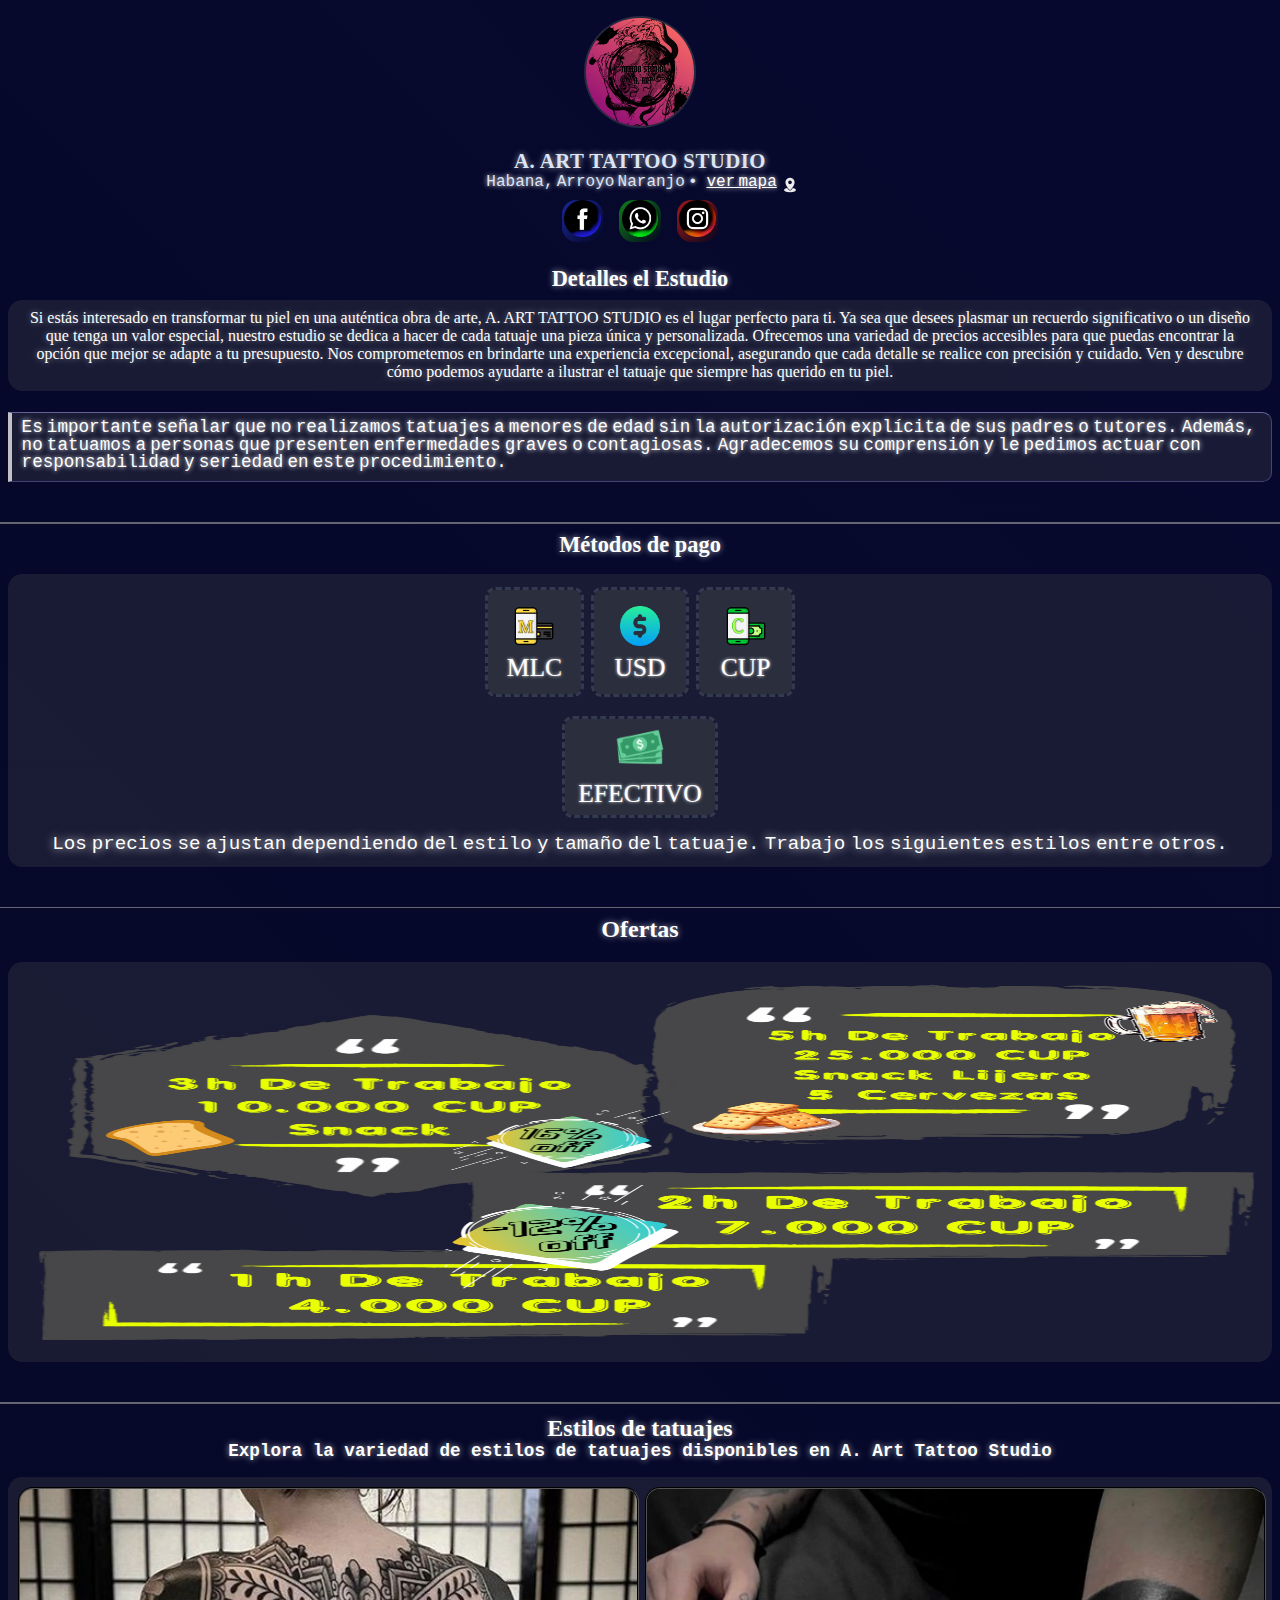
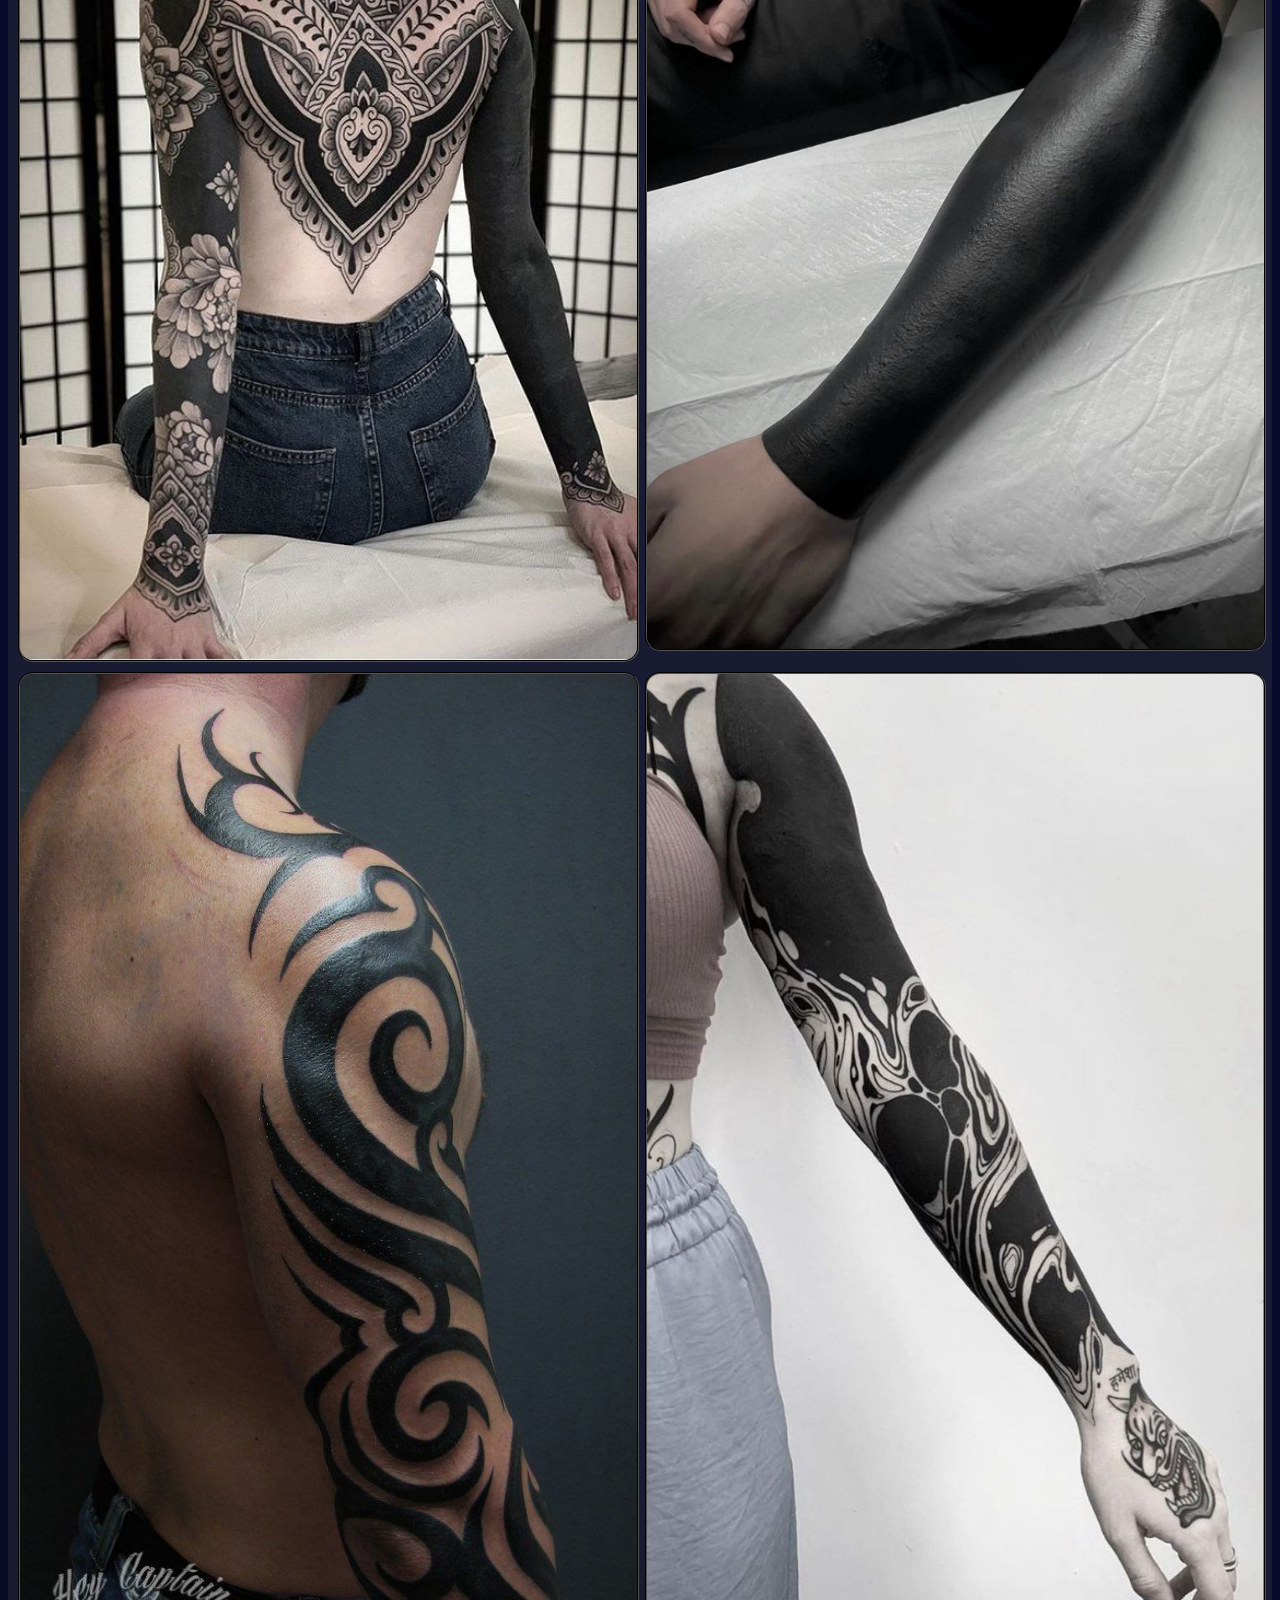
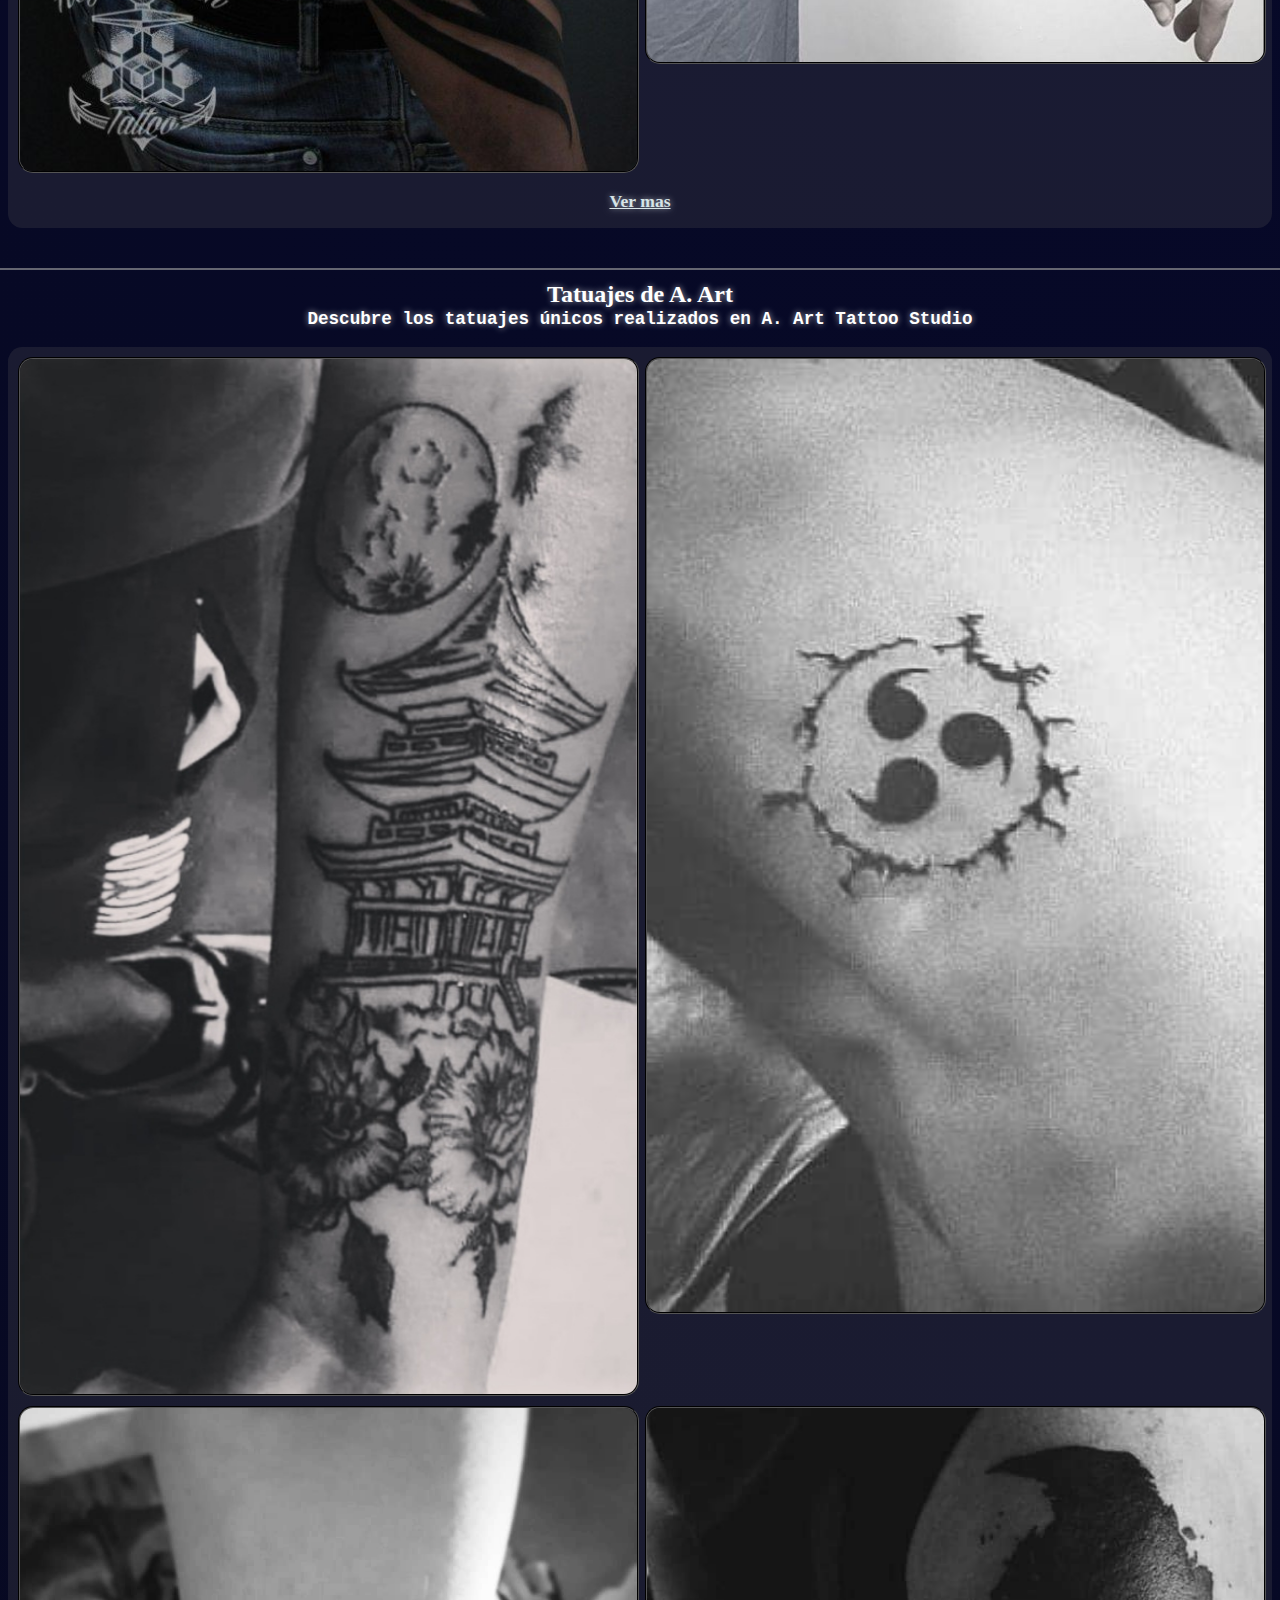
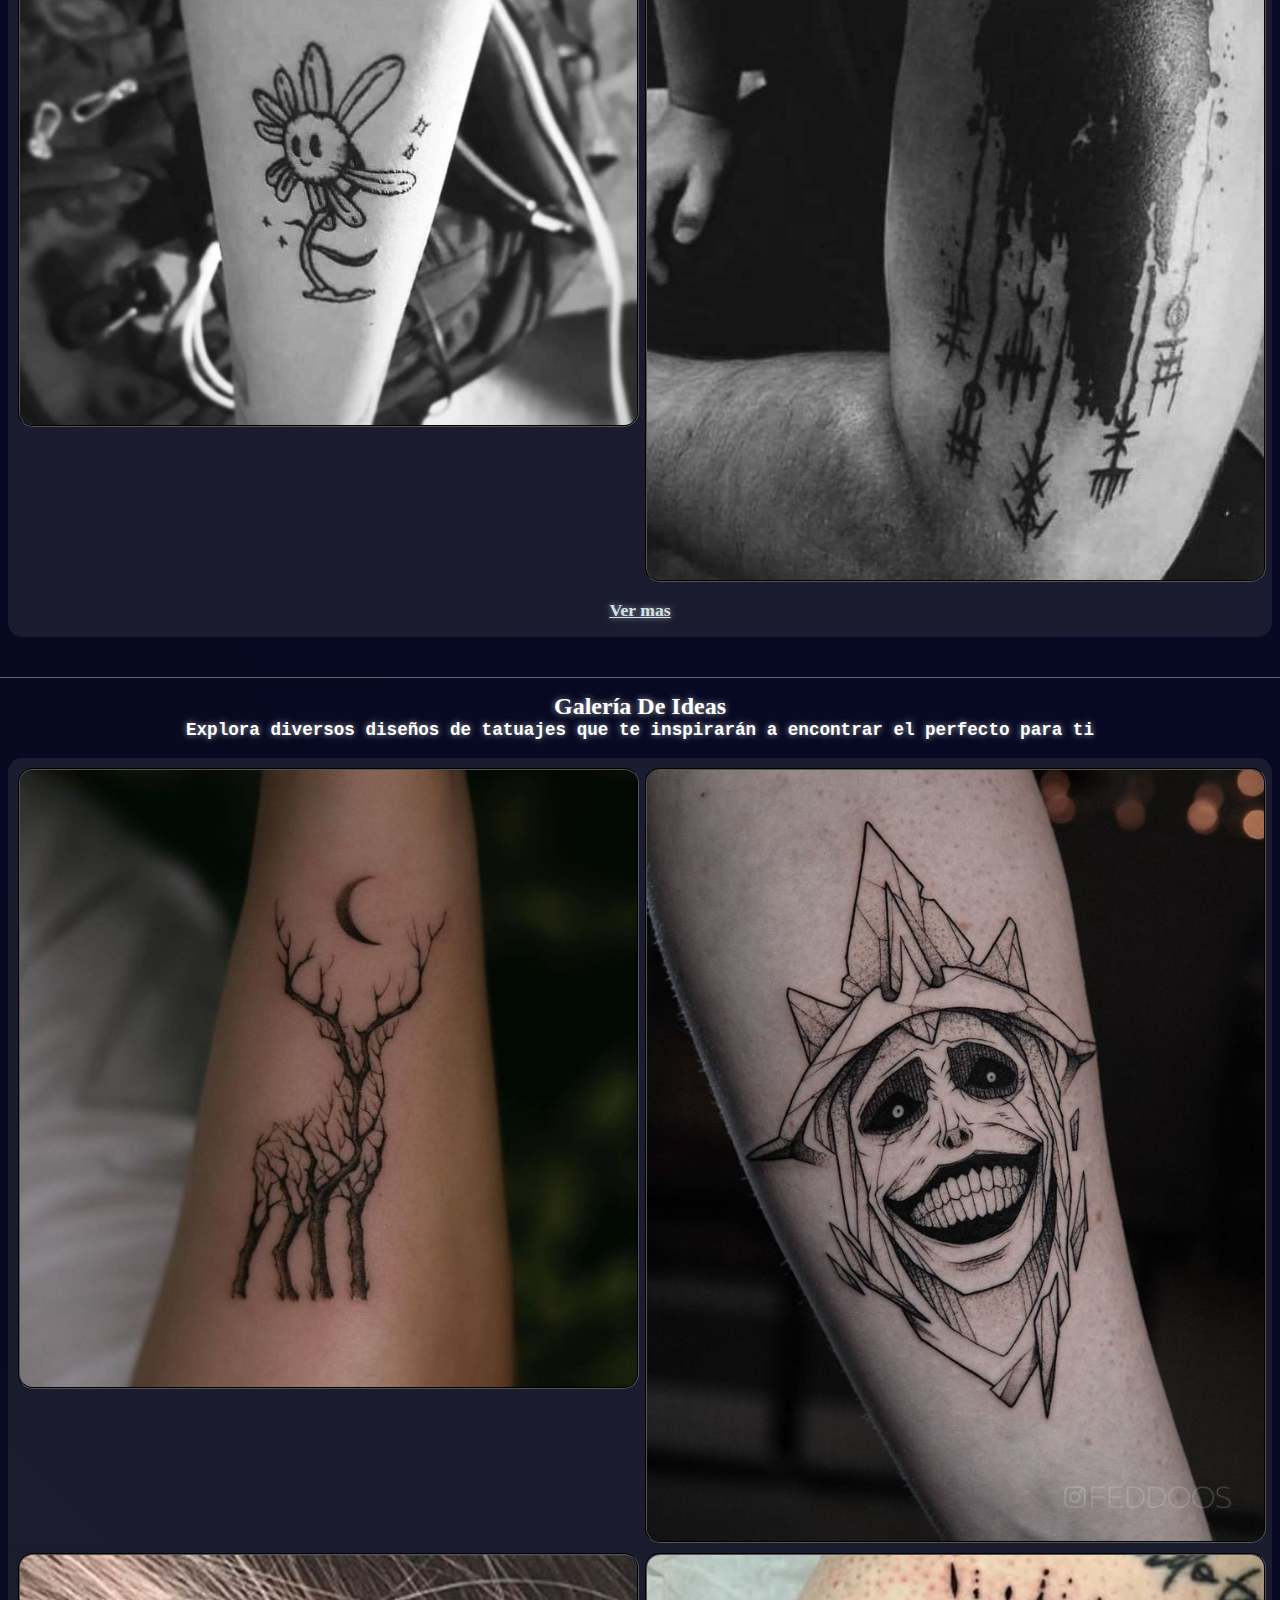
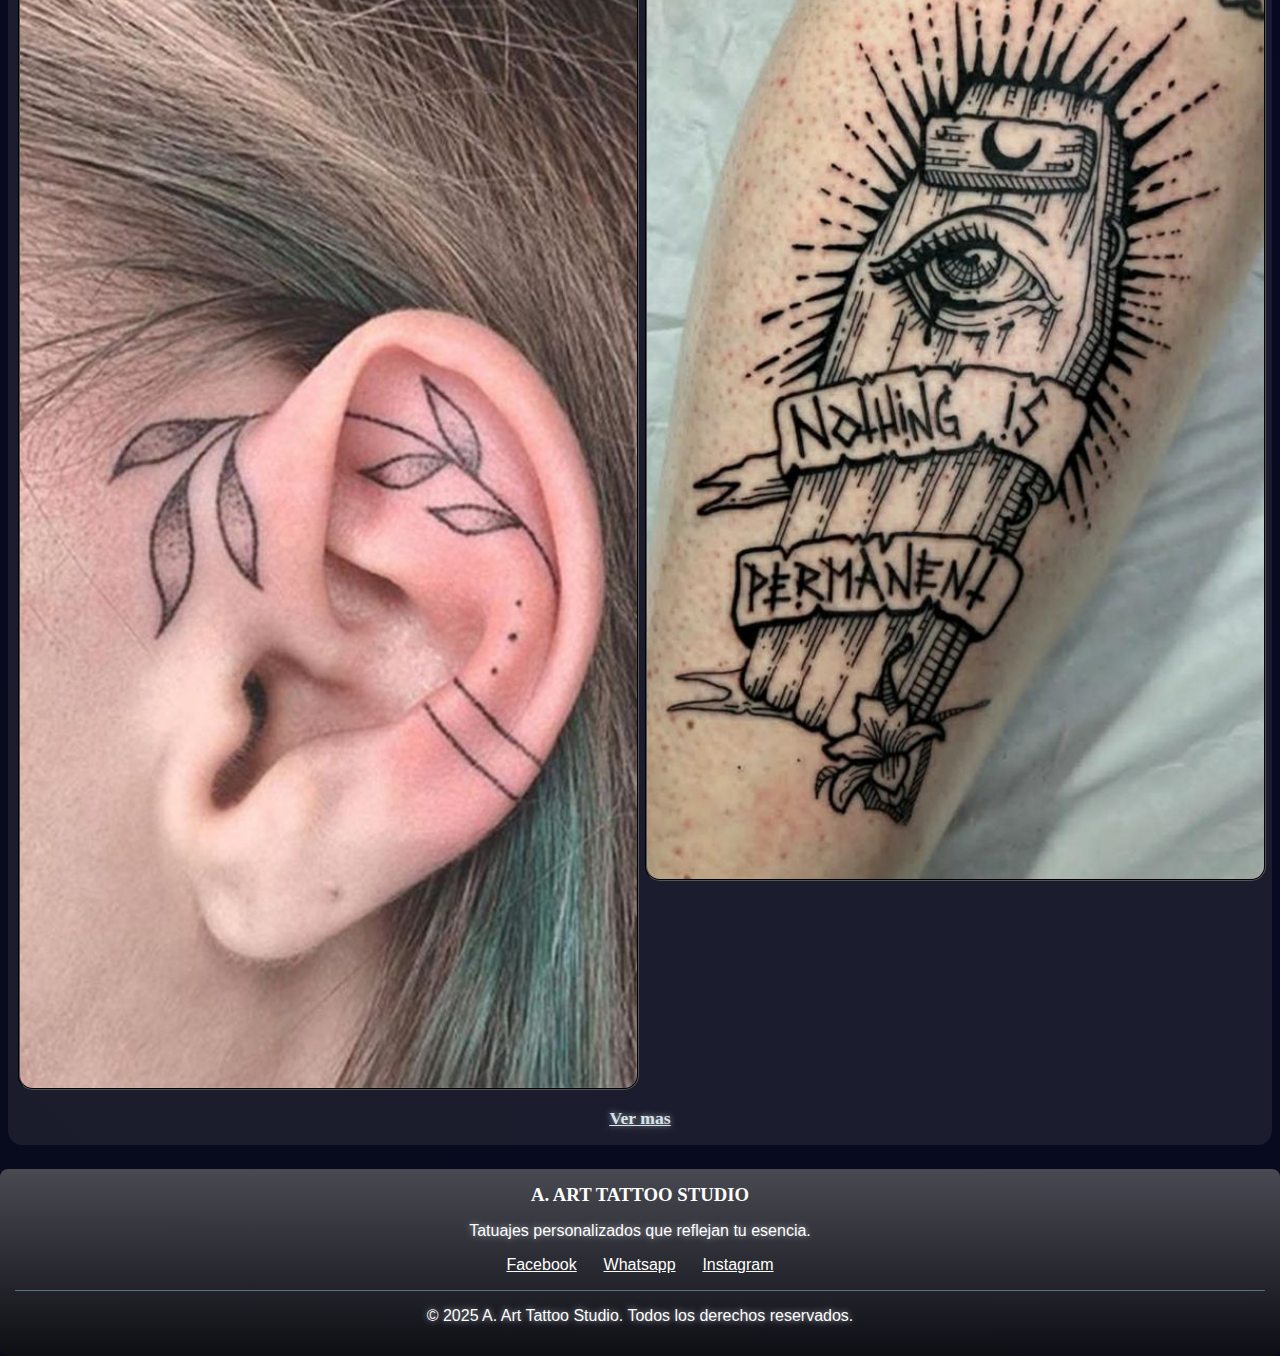
==== index.html @ b6325de2 "Update 1.0.0-beta" ====
<!DOCTYPE html>
<html lang="es">
    <head>
        <meta charset="UTF-8">
        <meta name="viewport" content="width=device-width, initial-scale=1.0">
        <title>A. ART TATTOO STUDIO</title>
        <meta name="description" content="Descubre un mundo de arte en la piel. Ofrecemos diseños personalizados y un ambiente profesional y acogedor para que tu experiencia de tatuaje sea inolvidable.">
        <meta property="og:title" content="A. ART TATTOO STUDIO">
        <meta property="og:description" content="Descubre un mundo de arte en la piel. Ofrecemos diseños personalizados y un ambiente profesional y acogedor para que tu experiencia de tatuaje sea inolvidable.">
        <meta property="og:image" content="logos/logo_studio.jpg">
        <meta property="og:url" content=https://tattoostudioaart.vercel.app/>
        <link rel="icon" href="logos/" type="image/png">
        <link rel="stylesheet" href="style.css">
        <meta name="author" content="EnriHidalgo">
    </head>
    <body>
        <header>
            <div class="background_logo_p">
                <img class="logo_principal" src="logos/logo_studio.jpg" alt="Logo del A. ART TATTOO STUDIO" title="Logo del estudio">
            </div>
            <div class="background_title">
                <h1>A. ART TATTOO STUDIO</h1>
            </div>
            <div class="background_location">
                <p>Habana, Arroyo Naranjo •</p>
                <a href="" target="_blank"> ver mapa</a>
                <img class="logo_location" src="logos/logo_gps.png" alt="Ícono de ubicación" title="gps">
            </div>
            <div class="social_links">
                <div class="l1">
                    <a href="https://www.facebook.com/aarttattoostudio" target="_blank">
                        <img class="redes_icon" src="logos/facebook_icon.png" alt="Facebook del estudio"></a>
                </div>
                <div class="l2">
                       <a href="https://wa.me/+5356075059" target="_blank"><img class="redes_icon" src="logos/whatsapp_icon.png" alt="Whatsapp del estudio"></a>
                </div>
                <div class="l3">
                    <a href="https://www.instagram.com/a.art.tattoostudio?igsh=MTNxZ3RjYzZpZDJldw==" target="_blank"><img class="redes_icon" src="logos/instagram_icon.png" alt="Instagram del estudio"></a>
                </div>
            </div>
        </header>
        <main>
            <div class="b_title_des_studio">
                <h2 class="title_des_studio">Detalles el Estudio</h2>
            </div>
            <section class="description_studio">
                <p>
                    Si estás interesado en transformar tu piel en una auténtica obra de arte, A. ART TATTOO STUDIO es el lugar perfecto para ti. Ya sea que desees plasmar un recuerdo significativo o un diseño que tenga un valor especial, nuestro estudio se dedica a hacer de cada tatuaje una pieza única y personalizada. Ofrecemos una variedad de precios accesibles para que puedas encontrar la opción que mejor se adapte a tu presupuesto. Nos comprometemos en brindarte una experiencia excepcional, asegurando que cada detalle se realice con precisión y cuidado. Ven y descubre cómo podemos ayudarte a ilustrar el tatuaje que siempre has querido en tu piel.
                </p>
            </section class="back_ac">
            <aside class="aclaration_red">
                <p>
                    Es importante señalar que no realizamos tatuajes a menores de edad sin la autorización explícita de sus padres o tutores. Además, no tatuamos a personas que presenten enfermedades graves o contagiosas. Agradecemos su comprensión y le pedimos actuar con responsabilidad y seriedad en este procedimiento.
                </p>
            </aside>
            <div class="sep">
                
            </div>
            <section class="payment_method">
                <h2>Métodos de pago</h2>
            </section>
            <section class="back_mp">
                <div class="m_dig">
                    <div class="mc">
                        <img class="mlc" src="met_pago/mlc.png">
                        <p>MLC</p>
                    </div>
                    <div class="ud">
                        <img class="usd" src="met_pago/usd.png">
                        <p>USD</p>
                    </div>
                    <div class="cuup">
                        <img class="cup" src="met_pago/cup.png">
                        <p>CUP</p>
                    </div>
                </div>
                <div class="back_efec">
                    <div class="efectivo">
                        <img class="efec" src="met_pago/efectivo.png">
                        <p>EFECTIVO</p>
                    </div>
                </div>
                <div class="back_ye">
                    <div class="dato_precio">
                        <p>
                        Los precios se ajustan dependiendo del estilo y tamaño del tatuaje. Trabajo los siguientes estilos entre otros.
                        </p>
                    </div>
                </div>
            </section>
            <div class="sep">
                
            </div>
            <section class="offers">
                <div class="back_offers_t">
                    <p>Ofertas</p>
                </div>
                <div class="back_offers">
                    <img class="offerts" src="logos/offers.png" alt="4 ofertas" title="ofertas">
                </div>
            </section>
            <div class="sep">
                
            </div>
            <aside class="estilos">
                <div class="style_t">
                    <p>Estilos de tatuajes</p>
                </div>
                <div class="descrip_created">
                    <p>Explora la variedad de estilos de tatuajes disponibles en A. Art Tattoo Studio</p>
                </div>
                <div class="style_tt">
                    <img class="black_ornament" src="tattoo_style/black_ornament.jpg" alt="Estilo black_ornament">
                    <img class="blackout" src="tattoo_style/blackout.jpg" alt="Estilo blackout">
                    <img class="trival" src="tattoo_style/trival.jpg" alt="Estilo Trival">
                    <img class="minimalist" src="tattoo_style/suminagashi.jpg" alt="Estilo minimalist">
                </div>
                <div class="ver_mas_s">
                    <p><a href="sub_webs/estilos.html">Ver mas</a></p>
                </div>
            </aside>
            <div class="sep">
                
            </div>
            <aside>
                <div class="title_style">
                    <p>Tatuajes de A. Art</p>
                </div>
                <div class="style_descrp">
                    <p>Descubre los tatuajes únicos realizados en A. Art Tattoo Studio</p>
                </div>
                <div class="Styles_img">
                    <img class="templo" src="tattoo_echos/ech_templo.jpg" alt="templo japonés">
                    <img class="sirculo" src="tattoo_echos/ech_sirc.jpg">
                    <img class="flor" src="tattoo_echos/ech_flor.jpg" alt="flor tattoo">
                    <img class="cuervo" src="tattoo_echos/cuervo.jpg" alt="cuervo">
                </div>
                <div class="ver_mas_c">
                    <p><a href="sub_webs/echos.html">Ver mas</a></p>
                </div>
            </aside>
            <div class="sep">
                
            </div>
            <aside>
                <div class="ide_t">
                    <p>Galería De Ideas</p>
                </div>
                <div class="ide_descrp">
                    <p>Explora diversos diseños de tatuajes que te inspirarán a encontrar el perfecto para ti</p>
                </div>
                <div class="ideas">
                    <img class="alse_luna" src="ideas/alse_luna.jpg" alt="alse">
                    <img class="sololeveling" src="ideas/sololeveling.jpg" alt="Sololeveling">
                    <img class="rama_oreja" src="ideas/rama_oreja.jpg" alt="rama_oreja">
                    <img src="ideas/ataud_ojo.jpg">
                </div>
                <div class="ver_mas_ide">
                    <p><a href="sub_webs/ideas.html">Ver mas</a></p>
                </div>
            </aside>
        </main>
        <footer class="footer">
            <div class="footer-content">
                <h3>A. ART TATTOO STUDIO</h3>
                <p>Tatuajes personalizados que reflejan tu esencia.</p>
                <ul class="socials">
                    <li class="soci"><a href="https://www.facebook.com/aarttattoostudio" target="_blank" id="facebook-link">Facebook</a></li>
                    <li class="soci"><a href="https://wa.me/+5356075059" target="_blank" id="whatsapp-link">Whatsapp</a></li>
                    <li class="soci"><a href="https://www.instagram.com/a.art.tattoostudio?igsh=MTNxZ3RjYzZpZDJldw==" target="_blank" id="instagram-link">Instagram</a></li>
                </ul>
            </div>
            <div class="footer-bottom">
                <p>&copy; 2025 A. Art Tattoo Studio. Todos los derechos reservados.</p>
            </div>
        </footer>
    </body>
</html>
---- style.css ----
body {
    background: linear-gradient(45deg, #080A1D, #06082E);
    font-family: 'Arial', sans-serif;
    color: #FFFFFF;
    margin: 0 0 0 0;
}

header {
    display: flex;
    flex-direction: column;
    align-items: center;
    text-align: center;
}

h1 {
    color: #DDE5F5;
    font-size: 1.3rem;
    margin: 1.3rem 0 0 0;
    letter-spacing: 0.03rem;
    font-family: Georgia, serif;
    text-shadow: 0 0 6px #A8ACB6;
}

h2 {
    margin: 0;
    font-size: 1.4rem;
    font-family: Georgia, serif;
    text-shadow: 0 0 6px #A8ACB6;
}

h3 {
    margin: 0;
    font-family: Georgia, serif;
}

p {
    text-shadow: 0 0 6px #A8ACB6;
}

.sep {
    width: 100%;
    height: 0.1rem;
    background: #656671;
}

.background_logo_p {
    display: flex;
    align-items: center;
    justify-content: center;
    background: #272940;
    width: 7rem;
    height: 7rem;
    border-radius: 50%;
    margin-top: 1rem;
}
.logo_principal {
    width: 6.7rem;
    height: 6.7rem;
    border-radius: 50%;
    object-fit: cover;
    object-position: center;
}
.background_title {
    text-align: center;
}

.background_location {
    display: flex;
    align-items: center;
    justify-content: center;
    height: 2.2rem;
    margin-top: -0.5rem;
 }
.background_location p {
    font-size: 1rem;
    color: #DDE5F5;
    margin: 0.25rem;
    font-family: 'Courier New', monospace;
    word-spacing: -0.4rem;
    letter-spacing: 0;
    text-shadow: 0 0 0.3rem #FFFBFB;
}
.background_location a {
    font-size: 1rem;
    color: #FFFFFF;
    margin: 0.3rem;
    font-family: 'Courier New', monospace;
    word-spacing: -0.4rem;
    letter-spacing: 0;
    text-shadow: 0 0 0.3rem #FFFFFF;
    cursor: pointer;
}
.background_location img {
    width: 1rem;
    height: 1rem;
    padding-top: 0.3rem;
 }
.social_links {
    display: flex;
    align-items: center;
    justify-content: center;
}
.social_links img {
    width: 2.3rem;
    height: 2.3rem;
    display: inline-block;
}

.redes_icon {
    transition: filter 0.3s ease;
}

.redes_icon:active {
    filter: brightness(10%);
}

.l1, .l2, .l3 {
    display: flex;
    align-items: center;
    justify-content: center;
    border-radius: 0.9rem;
    width: 2.6rem;
    height: 2.6rem;
    margin: 0 0.5rem 0 0.5rem;
    outline: none;
    -webkit-tap-highlight-color: transparent;
    cursor: pointer;
}
.l1 {
    border: 0 solid #260EE1;
    background: linear-gradient(to bottom right, #1928A1, #00000052);
}
.l2 {
    border: 0 solid #1D802D;
    background: linear-gradient(to bottom right, #0F7E1A, #00000052);
}
.l3 {
    border: 0 solid #9A2929;
    background: linear-gradient(to bottom right, #A11919, #00000052);
}

.b_title_des_studio {
    display: flex;
    align-items: center;
    justify-content: center;
}
.b_title_des_studio h2 {
    margin: 1.5rem 0 0 0;
}
.description_studio {
    background: #40404959;
    text-align: center;
    border-radius: 0.9rem;
    margin: 0 0.5rem 0 0.5rem;
}
.description_studio p {
    padding: 0.6rem 0.4rem 0.6rem 0.4rem;
    margin: 0.5rem 0.5rem 1.3rem 0.5rem;
    font-family: 'Garamond', serif;
    text-shadow: 0 0 6px #888C96;
}

.back_ac {
    display: flex;
    align-items: center;
    justify-content: center;
}

.aclaration_red {
    display: flex;
    align-items: center;
    justify-content: center;
    width: None;
    background: #40404959;
    border-radius: 0 0.6rem 0.6rem 0;
    border-top: 0.03rem solid #61619B;
    border-left: 0.3rem solid #C0C0C6;
    border-bottom: 0.03rem solid #414177;
    border-right: 0.03rem solid #454571;
    margin: 0 0.5rem 2.5rem 0.5rem;
}
.aclaration_red p {
    font-size: 1.1rem;
    padding: 0.4rem;
    margin: 0 0.2rem 0.2rem 0.2rem;
    font-family: 'Courier New', monospace;
    word-spacing: -0.4rem;
    letter-spacing: 0;
    text-shadow: 0 0 0.3rem #FFFFFF;
    line-height: 1;
    color: #FFFFFF;
}

.payment_method {
    display: flex;
    align-items: center;
    justify-content: center;
}
.payment_method h2 {
    margin: 0.5rem 0 0 0;
}
.back_mp {
    background: #40404959;
    border-radius: 0.9rem;
    margin: 0 0.5rem 2.5rem 0.5rem;
}
.m_dig {
    display: flex;
    align-items: center;
    justify-content: center;
    margin: 1rem 0;
}
.mc, .ud, .cuup {
    display: flex;
    flex-direction: column;
    align-items: center;
    padding: 0.5rem;
    background: #2B2F3D;
    width: 4.8rem;
    height: 5.5rem;
    margin: 0.4rem;
    border-radius: 0.5rem;
    margin-top: 1rem;
    outline: 0.2rem dashed #333A4E;
}
.mlc, .usd, .cup {
    width: 2.5rem;
    height: 2.5rem;
    padding-top: 0.3rem;
    margin: 0.2rem;
}
.m_dig p {
    font-size: 1.6rem;
    color: #FFFFFF;
    margin: 0.25rem;
    font-family: Georgia, serif;
    text-shadow: 0 0 0.2rem #FFFBFB;
}
.efectivo {
    display: flex;
    flex-direction: column;
    align-items: center;
    padding: 0 1.3rem 1.5rem 1.3rem;
    background: #2B2F3D;
    width: 6.8rem;
    height: 4.5rem;
    margin: 0.4rem;
    border-radius: 0.5rem;
    margin-top: 0.2rem;
    outline: 0.2rem dashed #333A4E;
}
.back_efec {
    display: flex;
    align-items: center;
    justify-content: center;
    width: 100%;
    height: none;
}
.efectivo p {
    font-size: 1.6rem;
    color: #FFFFFF;
    margin: 0.25rem;
    font-family: Georgia, serif;
    text-shadow: 0 0 0.2rem #FFFBFB;
}
.efectivo img {
    width: 3.5rem;
    height: 3.5rem;
    padding: 0 0 0 0;
    margin: 0 0 0 0;
}
.back_ye {
    display: flex;
    align-items: center;
    justify-content: center;
}
.dato_precio p {
    font-size: 1.2rem;
    padding: 0.3rem;
    margin: 0;
    font-family: 'Courier New', monospace;
    word-spacing: -0.4rem;
    letter-spacing: 0;
    text-shadow: 0 0 0.6rem #FFFFFF;
    line-height: 1;
    color: #FFFFFF;
    text-align: center;
    margin: 0.5rem 0 0.5rem 0;
}

.offers {
    margin: 0 0.5rem 0 0.5rem;
}
.back_offers_t {
    display: flex;
    align-items: center;
    justify-content: center;
    width: 100%;
}
.back_offers_t p {
    font-size: 1.5rem;
    font-family: Georgia, serif;
    font-weight: bold;
    margin: 0.5rem 0 0.7rem 0;
}
.back_offers {
    display: flex;
    align-items: center;
    justify-content: center;
    background: #40404959;
    border-radius: 0.9rem;
    margin: 0.5rem 0 2.5rem 0;
}
.back_offers img {
    width: 100%;
    height: 23rem;
    margin-top: 1rem;
    margin-bottom: 1rem;
}

.style_t {
    display: flex;
    align-items: center;
    justify-content: center;
    margin-top: 0.2rem;
    width: 100%;
}
.style_t p {
    font-size: 1.5rem;
    font-family: Georgia, serif;
    font-weight: bold;
    margin: 0.5rem 0 0 0;
}
.descrip_created {
    display: flex;
    align-items: center;
    justify-content: center;
    text-align: center;
    width: 100%;
}
.descrip_created p {
    font-size: 1.1rem;
    margin-top: 0.1rem;
    font-family: 'Courier New', monospace;
    font-weight: bold;
    line-height: 1.2rem;
    margin: 0 0.5rem 1rem 0.5rem;
}
.style_tt {
    display: grid;
    grid-template-columns: repeat(2, 1fr);
    gap: 10px;
    margin: 0 0.5rem 0 0.5rem;
    padding: 10px;
    background: #40404959;
    border-radius: 0.9rem 0.9rem 0 0;
}
.style_tt img {
    width: 100%;
    height: auto;
    border: 2px groove #000;
    border-radius: 15px;
}
.ver_mas_s {
    display: flex;
    align-items: center;
    justify-content: center;
    text-align: center;
    background: #40404959;
    border-radius: 0 0 0.9rem 0.9rem;
    margin: 0 0 2.5rem 0;
}
.ver_mas_s {
    margin: 0 0.5rem 2.5rem 0.5rem;
}
.ver_mas_s p {
    font-size: 1.1rem;
    font-family: 'Book Antiqua', serif;
    font-weight: bold;
    margin: 0.5rem 0.5rem 1rem 0.5rem;
    cursor: pointer;
}
.ver_mas_s a {
    color: #D7E4E7;
    cursor: pointer;
}

.title_style {
    display: flex;
    align-items: center;
    justify-content: center;
    margin-top: 0.4rem;
    width: 100%;
}
.title_style p {
    font-size: 1.5rem;
    font-family: Georgia, serif;
    font-weight: bold;
    margin-bottom: 0;
    margin-top: 0.3rem;
}
.style_descrp {
    display: flex;
    align-items: center;
    justify-content: center;
    text-align: center;
    width: 100%;
}
.style_descrp p {
    font-size: 1.1rem;
    margin-top: 0.1rem;
    font-family: 'Courier New', monospace;
    font-weight: bold;
    line-height: 1.2rem;
}
.Styles_img {
    display: grid;
    grid-template-columns: repeat(2, 1fr);
    gap: 10px;
    margin: 0 0.5rem 0 0.5rem;
    padding: 10px;
    background: #40404959;
    border-radius: 0.9rem 0.9rem 0 0;
    margin-bottom: 0;
}
.Styles_img img {
    width: 100%;
    height: auto;
    border: 2px groove #000;
    border-radius: 15px;
}
.ver_mas_c {
    display: flex;
    align-items: center;
    justify-content: center;
    text-align: center;
    background: #40404959;
    border-radius: 0 0 0.9rem 0.9rem;
    margin: 0 0.5rem 2.5rem 0.5rem;
}
.ver_mas_c p {
    font-size: 1.1rem;
    font-family: 'Book Antiqua', serif;
    font-weight: bold;
    margin: 0.5rem 0 1rem 0;
    text-decoration: underline;
    cursor: pointer;
}
.ver_mas_c a {
    color: #D7E4E7;
    cursor: pointer;
}

.ide_t {
    display: flex;
    align-items: center;
    justify-content: center;
    margin-top: 0.5rem;
    width: 100%;
}
.ide_t p {
    font-size: 1.5rem;
    font-family: Georgia, serif;
    font-weight: bold;
    margin-bottom: 0;
    margin-top: 0.4rem;
}
.ide_descrp {
    display: flex;
    align-items: center;
    justify-content: center;
    text-align: center;
    width: 100%;
}
.ide_descrp p {
    font-size: 1.1rem;
    margin-top: 0.1rem;
    font-family: 'Courier New', monospace;
    font-weight: bold;
    line-height: 1.2rem;
}
.ideas {
    display: grid;
    grid-template-columns: repeat(2, 1fr);
    gap: 10px;
    margin: 0 0.5rem 0 0.5rem;
    padding: 10px;
    background: #40404959;
    border-radius: 0.9rem 0.9rem 0 0;
    margin-bottom: 0;
}
.ideas img {
    width: 100%;
    height: auto;
    border: 2px groove #000;
    border-radius: 15px;
}
.ver_mas_ide {
    display: flex;
    align-items: center;
    justify-content: center;
    text-align: center;
    background: #40404959;
    border-radius: 0 0 0.9rem 0.9rem;
    margin: 0 0.5rem 1.5rem 0.5rem;
}
.ver_mas_ide p {
    font-size: 1.1rem;
    font-family: 'Book Antiqua', serif;
    font-weight: bold;
    margin: 0.5rem 0 1rem 0;
    text-decoration: underline;
    cursor: pointer;
}
.ver_mas_ide a {
    color: #D7E4E7;
    cursor: pointer;
}

.footer {
    background: linear-gradient(180deg, #5C5C61C4, #0F0F11BF);
    color: white;
    padding: 15px;
    text-align: center;
    border-radius: 0.5rem;
}
.footer-content {
    margin-bottom: 1rem;
}
.footer_content {
    font-family: 'Garamond', serif;
}
.socials {
    list-style: none;
    padding: 0;
}
.socials li {
    display: inline;
    margin: 0 0.7rem;
}
.socials a {
    color: #FFFFFE;
    text-decoration: underline;
    transition: color 0.3s;
}
.socials a:target {
    color: #8F8F8F;
}

.hidden {
    display: none;
}
.socials a:hover {
    color: #8F8F8F;
}
.footer-bottom {
    border-top: 1px solid #5A7085;
    padding-top: 0;
}
.footer-bottom p {
    margin: 1rem 0 1rem 0;
}
.soci {
    cursor: pointer;
}
.soci a {
    cursor: pointer;
}
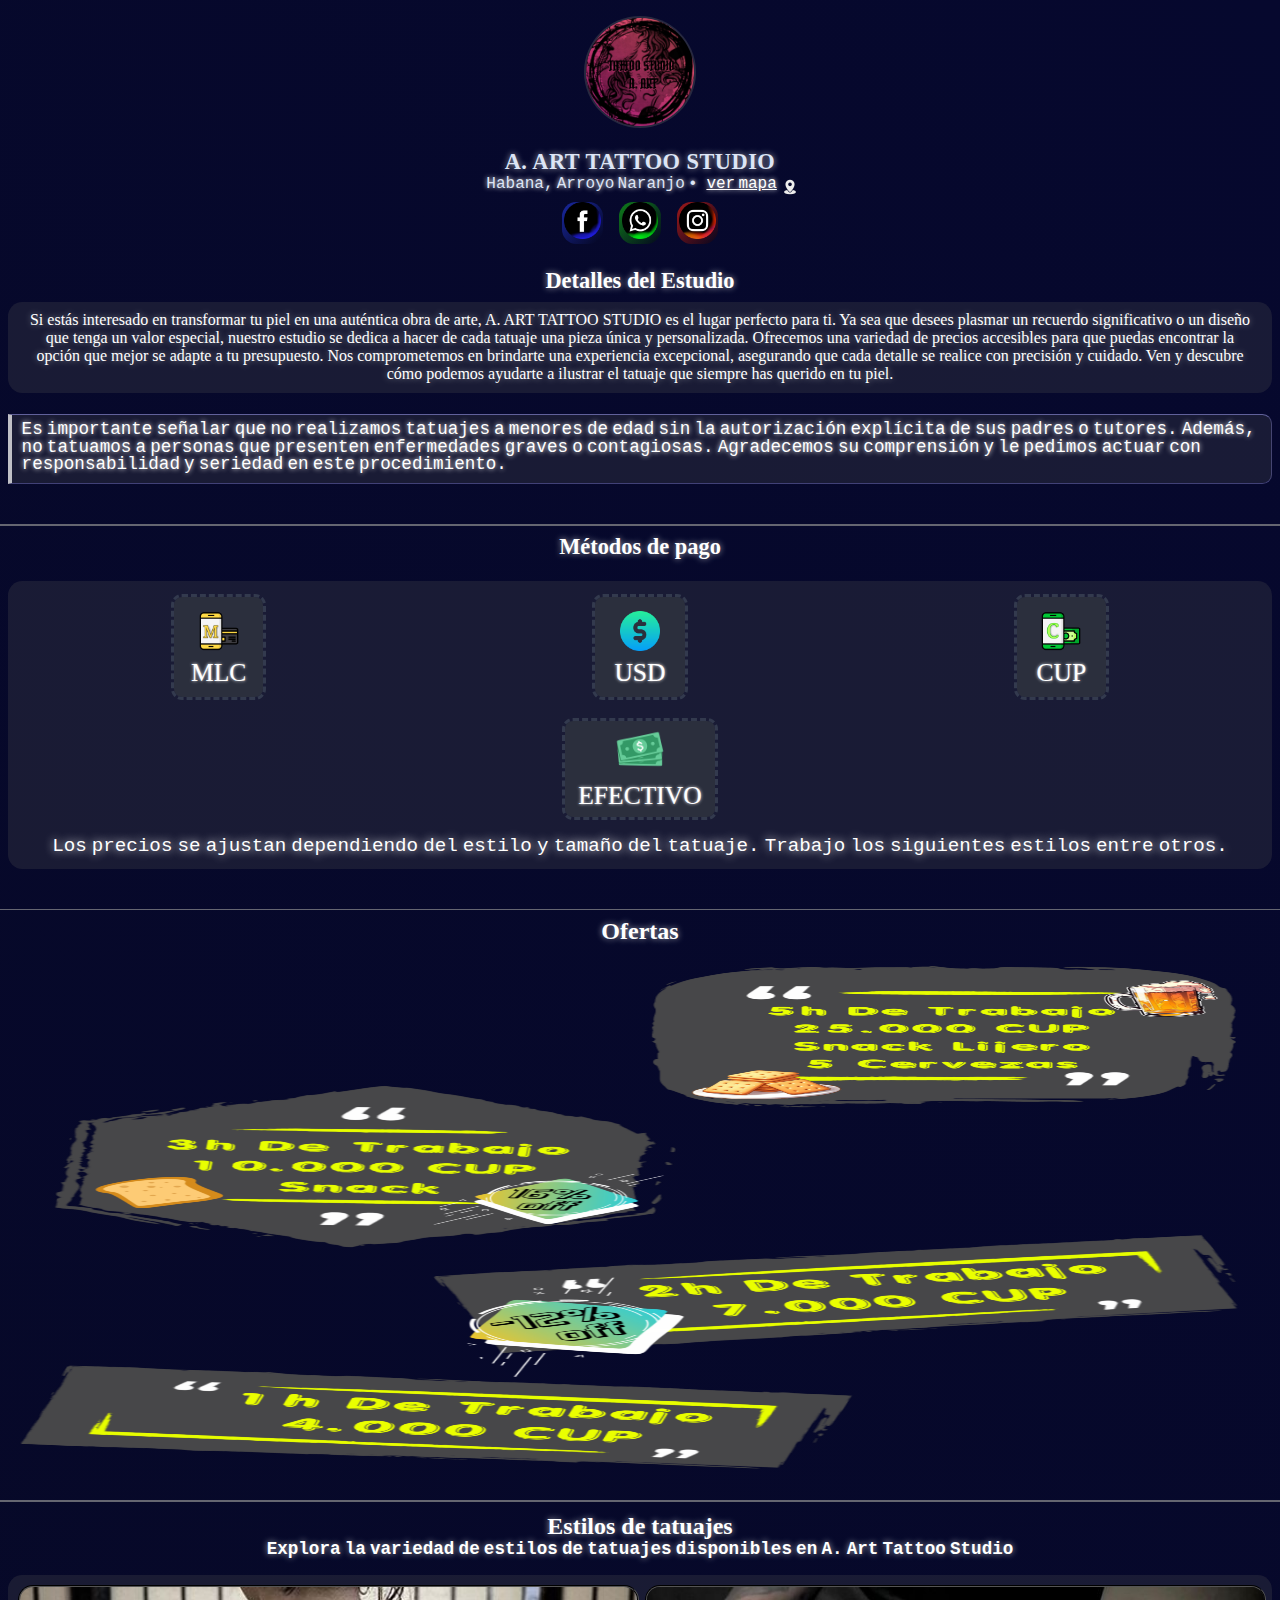
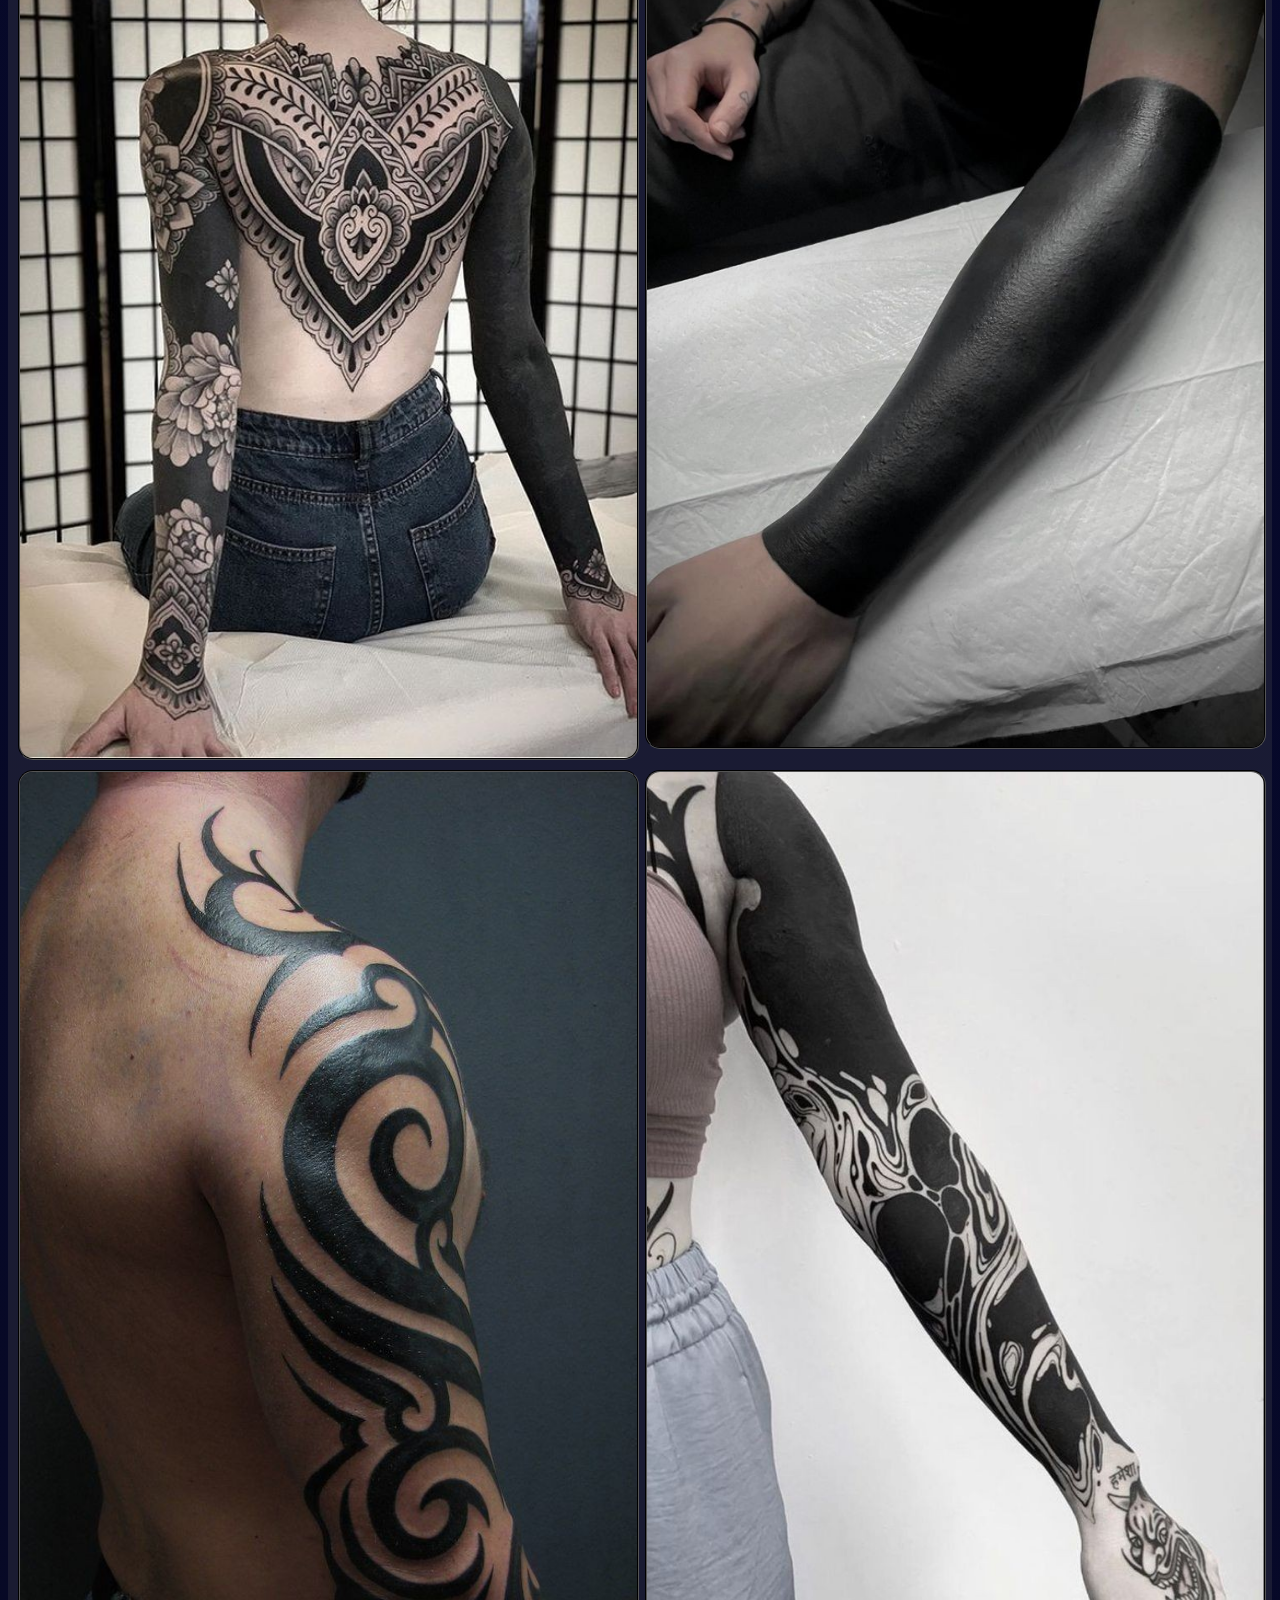
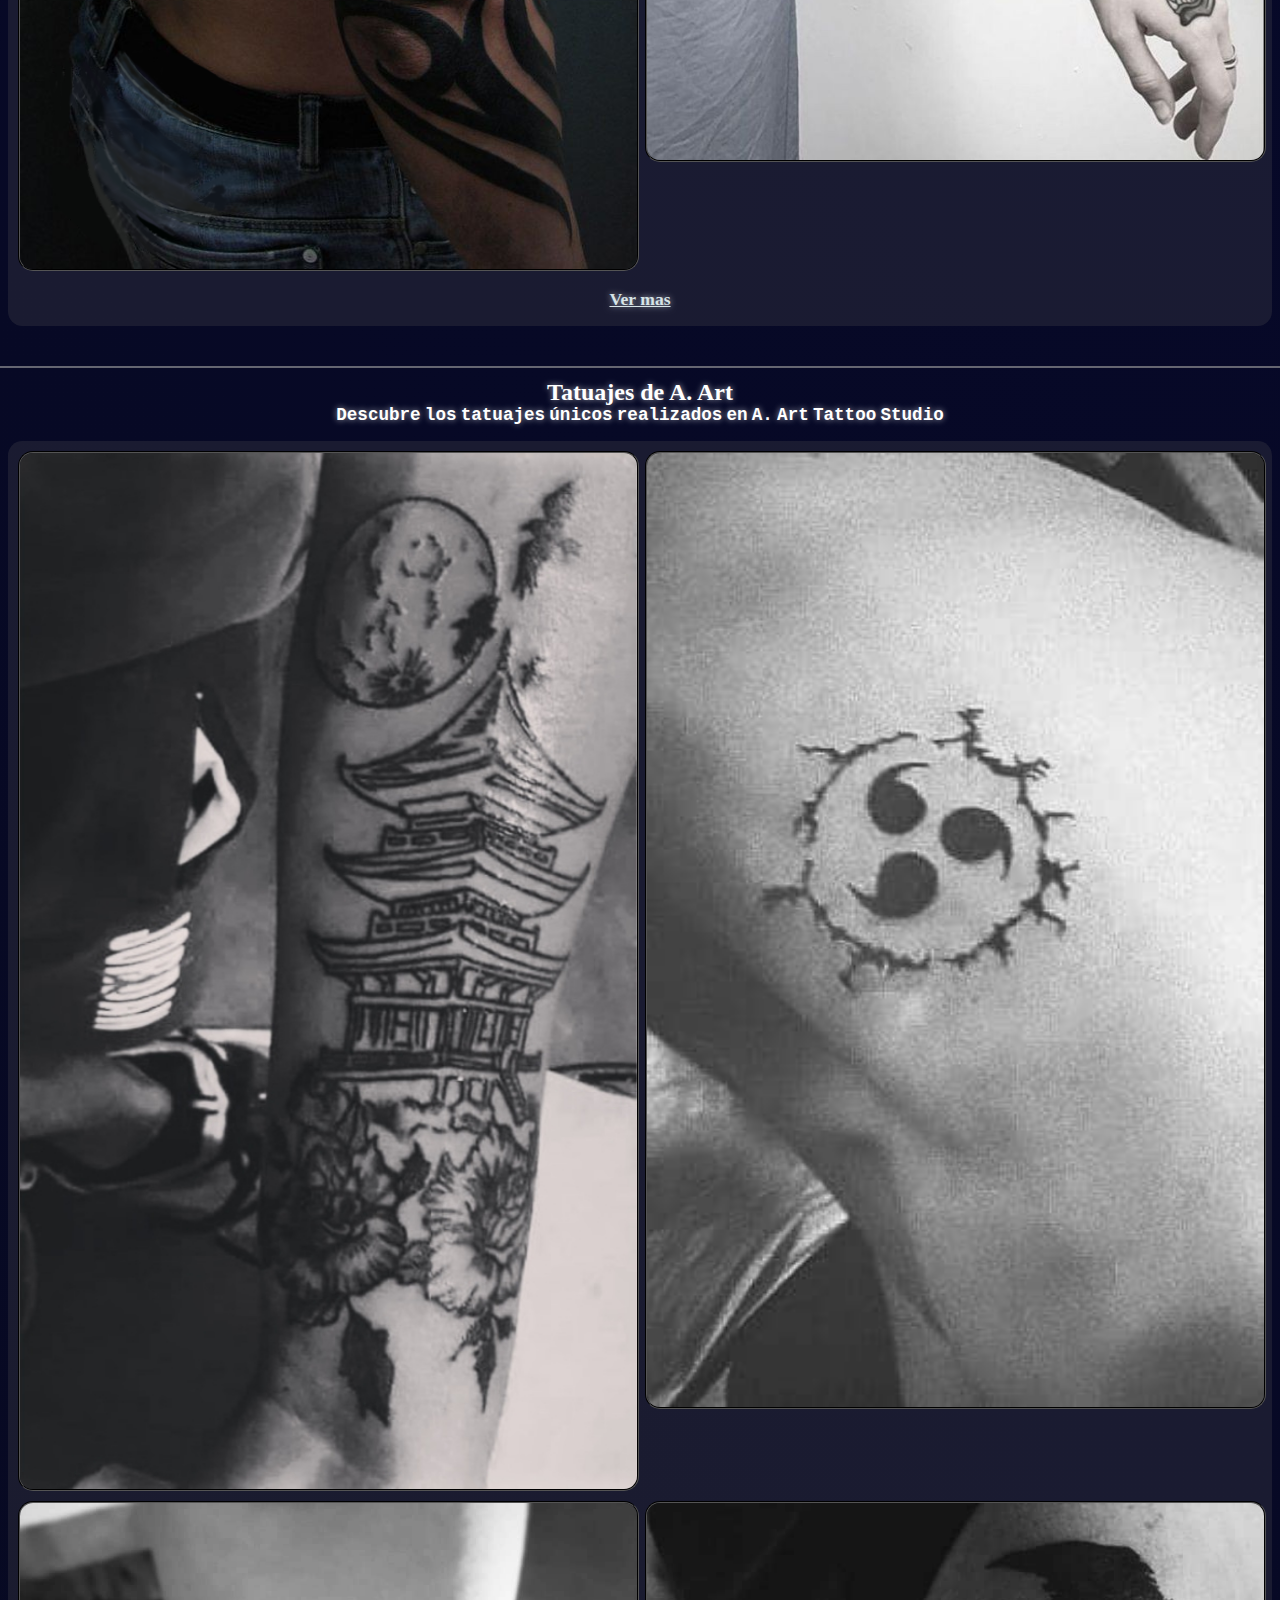
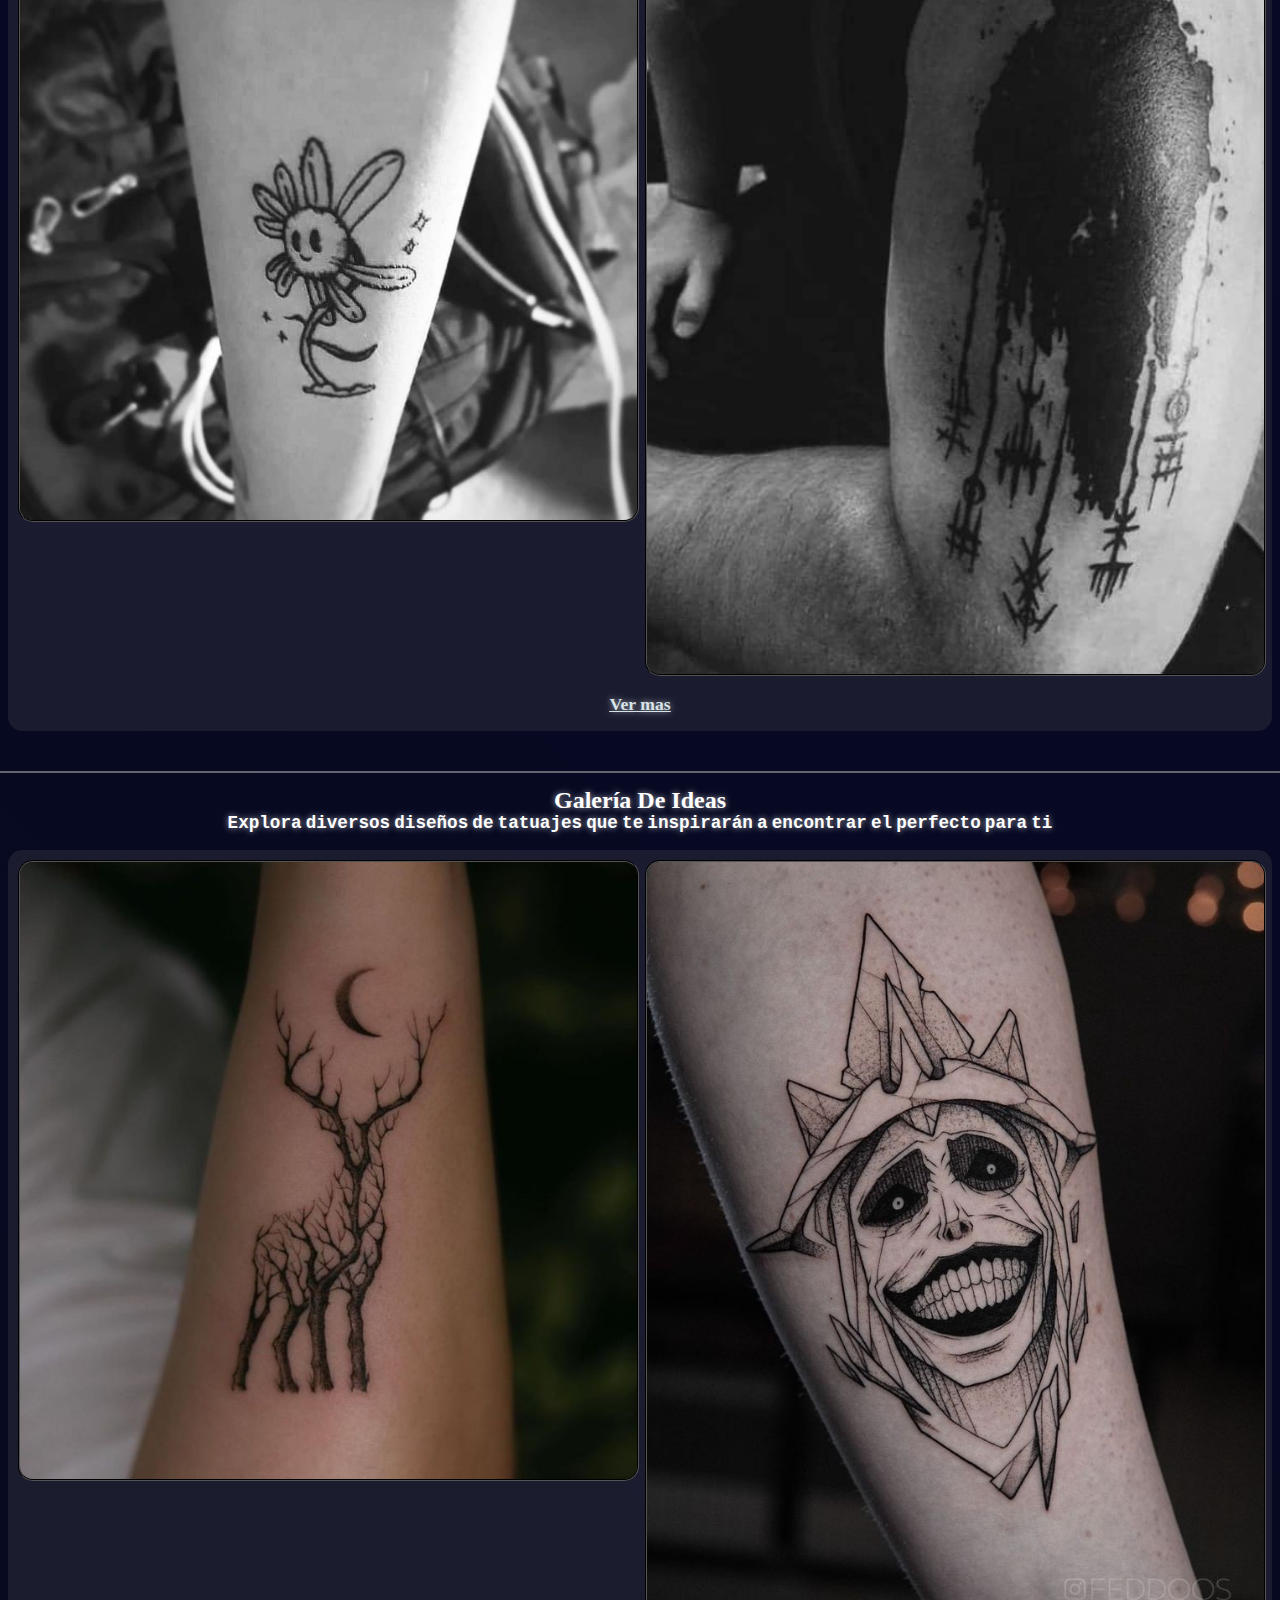
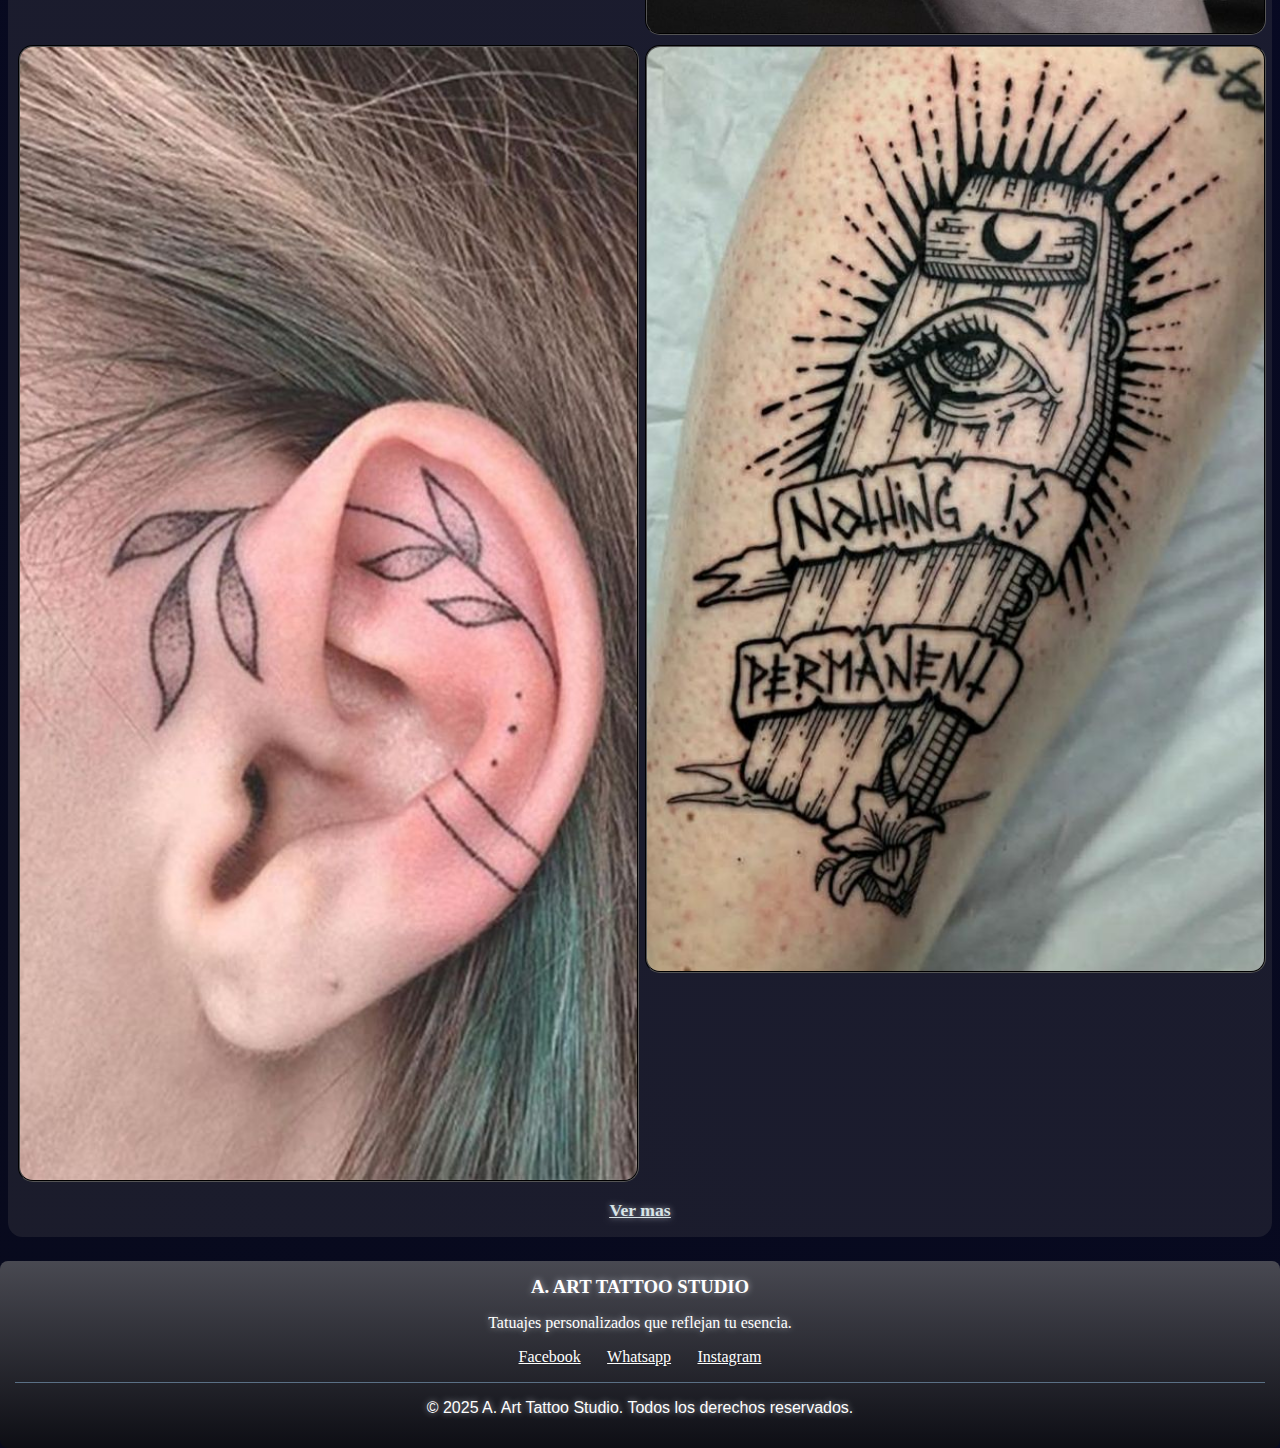
==== commit 2bf8b1cd: "update" ====
--- a/index.html
+++ b/index.html
@@ -7,170 +7,174 @@
         <meta name="description" content="Descubre un mundo de arte en la piel. Ofrecemos diseños personalizados y un ambiente profesional y acogedor para que tu experiencia de tatuaje sea inolvidable.">
         <meta property="og:title" content="A. ART TATTOO STUDIO">
         <meta property="og:description" content="Descubre un mundo de arte en la piel. Ofrecemos diseños personalizados y un ambiente profesional y acogedor para que tu experiencia de tatuaje sea inolvidable.">
-        <meta property="og:image" content="logos/logo_studio.jpg">
-        <meta property="og:url" content=https://tattoostudioaart.vercel.app/>
+        <meta property="og:image" content="logos/logo_studio.png">
+        <meta property="og:url" content=https://a-art-tattoo-studio.vercel.app/>
         <link rel="icon" href="logos/" type="image/png">
         <link rel="stylesheet" href="style.css">
+        <link rel="stylesheet" href="flex.css" type="text/css" media="all" />
         <meta name="author" content="EnriHidalgo">
     </head>
     <body>
         <header>
-            <div class="background_logo_p">
-                <img class="logo_principal" src="logos/logo_studio.jpg" alt="Logo del A. ART TATTOO STUDIO" title="Logo del estudio">
+            <div class="bg-logo">
+                <img class="bg-logo__logo-prim" src="logos/logo_studio.png" alt="Logo del A. ART TATTOO STUDIO" title="Logo del estudio">
             </div>
-            <div class="background_title">
+            <div class="bg-title">
                 <h1>A. ART TATTOO STUDIO</h1>
             </div>
-            <div class="background_location">
-                <p>Habana, Arroyo Naranjo •</p>
-                <a href="" target="_blank"> ver mapa</a>
-                <img class="logo_location" src="logos/logo_gps.png" alt="Ícono de ubicación" title="gps">
+            <div class="bg-location">
+                <p class="bg_location__text-place">Habana, Arroyo Naranjo •</p>
+                <a class="bg_location__link-place" href="https://maps.app.goo.gl/MVRTb68SiNYXmMK59" target="_blank"> ver mapa</a>
+                <img class="bg_location__img-place" src="logos/logo_gps.png" alt="Ícono de ubicación" title="gps">
             </div>
-            <div class="social_links">
-                <div class="l1">
+            <div class="red-social">
+                <div class="red-social__link-face">
                     <a href="https://www.facebook.com/aarttattoostudio" target="_blank">
-                        <img class="redes_icon" src="logos/facebook_icon.png" alt="Facebook del estudio"></a>
+                        <img class="red-social__img" src="logos/facebook_icon.png" alt="Facebook del estudio"></a>
                 </div>
-                <div class="l2">
-                       <a href="https://wa.me/+5356075059" target="_blank"><img class="redes_icon" src="logos/whatsapp_icon.png" alt="Whatsapp del estudio"></a>
+                <div class="red-social__link-wa">
+                    <a href="https://wa.me/+5356075059" target="_blank">
+                        <img class="red-social__img" src="logos/whatsapp_icon.png" alt="Whatsapp del estudio"></a>
                 </div>
-                <div class="l3">
-                    <a href="https://www.instagram.com/a.art.tattoostudio?igsh=MTNxZ3RjYzZpZDJldw==" target="_blank"><img class="redes_icon" src="logos/instagram_icon.png" alt="Instagram del estudio"></a>
+                <div class="red-social__link-insta">
+                    <a href="https://www.instagram.com/a.art.tattoostudio?igsh=MTNxZ3RjYzZpZDJldw==" target="_blank">
+                        <img class="red-social__img" src="logos/instagram_icon.png" alt="Instagram del estudio"></a>
                 </div>
             </div>
         </header>
         <main>
-            <div class="b_title_des_studio">
-                <h2 class="title_des_studio">Detalles el Estudio</h2>
+            <div class="bg-title-studio">
+                <h2 class="bg-title-studio__subtitle">Detalles del Estudio</h2>
             </div>
-            <section class="description_studio">
-                <p>
+            <section class="bg-descript-studio">
+                <p class="bg-descript-studio__descript">
                     Si estás interesado en transformar tu piel en una auténtica obra de arte, A. ART TATTOO STUDIO es el lugar perfecto para ti. Ya sea que desees plasmar un recuerdo significativo o un diseño que tenga un valor especial, nuestro estudio se dedica a hacer de cada tatuaje una pieza única y personalizada. Ofrecemos una variedad de precios accesibles para que puedas encontrar la opción que mejor se adapte a tu presupuesto. Nos comprometemos en brindarte una experiencia excepcional, asegurando que cada detalle se realice con precisión y cuidado. Ven y descubre cómo podemos ayudarte a ilustrar el tatuaje que siempre has querido en tu piel.
                 </p>
-            </section class="back_ac">
-            <aside class="aclaration_red">
-                <p>
+            </section>
+            <aside class="bg-aclaration-red">
+                <p class="bg-aclaration-red__text">
                     Es importante señalar que no realizamos tatuajes a menores de edad sin la autorización explícita de sus padres o tutores. Además, no tatuamos a personas que presenten enfermedades graves o contagiosas. Agradecemos su comprensión y le pedimos actuar con responsabilidad y seriedad en este procedimiento.
                 </p>
             </aside>
-            <div class="sep">
-                
+            
+            <div class="separation">
             </div>
-            <section class="payment_method">
-                <h2>Métodos de pago</h2>
+            
+            <section class="payment-method">
+                <h2 class="payment-method__subtitle">Métodos de pago</h2>
             </section>
-            <section class="back_mp">
-                <div class="m_dig">
-                    <div class="mc">
-                        <img class="mlc" src="met_pago/mlc.png">
-                        <p>MLC</p>
+            <section class="bg-payment-method">
+                <div class="bg-img">
+                    <div class="bg-mlc">
+                        <img class="bg-mlc__mlc" src="met_pago/mlc.png">
+                        <p class="bg-img__text">MLC</p>
                     </div>
-                    <div class="ud">
-                        <img class="usd" src="met_pago/usd.png">
-                        <p>USD</p>
+                    <div class="bg-usd">
+                        <img class="bg-usd__usd" src="met_pago/usd.png">
+                        <p class="bg-img__text">USD</p>
                     </div>
-                    <div class="cuup">
-                        <img class="cup" src="met_pago/cup.png">
-                        <p>CUP</p>
+                    <div class="bg-cup">
+                        <img class="bg-cup__img" src="met_pago/cup.png">
+                        <p class="bg-img__text">CUP</p>
                     </div>
                 </div>
-                <div class="back_efec">
-                    <div class="efectivo">
-                        <img class="efec" src="met_pago/efectivo.png">
-                        <p>EFECTIVO</p>
+                <div class="bg-efectivo-sup">
+                    <div class="bg-efectivo">
+                        <img class="bg-efectivo__img" src="met_pago/efectivo.png">
+                        <p class="bg-efectivo__text">EFECTIVO</p>
                     </div>
                 </div>
-                <div class="back_ye">
-                    <div class="dato_precio">
-                        <p>
+                <div class="bg-data-price-sup">
+                    <div class="bg-data_price">
+                        <p class="bg-data_price__text">
                         Los precios se ajustan dependiendo del estilo y tamaño del tatuaje. Trabajo los siguientes estilos entre otros.
                         </p>
                     </div>
                 </div>
             </section>
-            <div class="sep">
+            <div class="separation">
                 
             </div>
-            <section class="offers">
-                <div class="back_offers_t">
-                    <p>Ofertas</p>
+            <section class="bg-offers-sup">
+                <div class="bg-offers-text">
+                    <h2 class="bg-offers-text__subtitle">Ofertas</h2>
                 </div>
-                <div class="back_offers">
-                    <img class="offerts" src="logos/offers.png" alt="4 ofertas" title="ofertas">
+                <div class="bg_offers-img">
+                    <img class="bg_offers-img__img" src="logos/offers.png" alt="4 ofertas" title="ofertas">
                 </div>
             </section>
-            <div class="sep">
+            <div class="separation">
                 
             </div>
-            <aside class="estilos">
-                <div class="style_t">
-                    <p>Estilos de tatuajes</p>
+            <aside class="bg-style-sup">
+                <div class="bg-style-text">
+                    <h2 class="bg-style-text__subtitle">Estilos de tatuajes</h2>
                 </div>
-                <div class="descrip_created">
-                    <p>Explora la variedad de estilos de tatuajes disponibles en A. Art Tattoo Studio</p>
+                <div class="bg-descrip">
+                    <p class="bg-descrip__text">Explora la variedad de estilos de tatuajes disponibles en A. Art Tattoo Studio</p>
                 </div>
-                <div class="style_tt">
-                    <img class="black_ornament" src="tattoo_style/black_ornament.jpg" alt="Estilo black_ornament">
-                    <img class="blackout" src="tattoo_style/blackout.jpg" alt="Estilo blackout">
-                    <img class="trival" src="tattoo_style/trival.jpg" alt="Estilo Trival">
-                    <img class="minimalist" src="tattoo_style/suminagashi.jpg" alt="Estilo minimalist">
+                <div class="bg-style-img">
+                    <img class="bg-style-img__img" src="tattoo_style/black_ornament.jpg" alt="Estilo black_ornament">
+                    <img class="bg-style-img__img" src="tattoo_style/blackout.jpg" alt="Estilo blackout">
+                    <img class="bg-style-img__img" src="tattoo_style/trival.jpg" alt="Estilo Trival">
+                    <img class="bg-style-img__img" src="tattoo_style/suminagashi.jpg" alt="Estilo minimalist">
                 </div>
-                <div class="ver_mas_s">
-                    <p><a href="sub_webs/estilos.html">Ver mas</a></p>
+                <div class="bg-ver-mas-style">
+                    <p class="bg-ver-mas-style__text"><a class="bg-ver-mas-style__link" href="sub_webs/estilos.html">Ver mas</a></p>
                 </div>
             </aside>
-            <div class="sep">
+            <div class="separation">
                 
             </div>
             <aside>
-                <div class="title_style">
-                    <p>Tatuajes de A. Art</p>
+                <div class="bg-created-subtitle">
+                    <h2 class="bg-created-subtitle__subtitle">Tatuajes de A. Art</h2>
                 </div>
-                <div class="style_descrp">
-                    <p>Descubre los tatuajes únicos realizados en A. Art Tattoo Studio</p>
+                <div class="bg-created-descript">
+                    <p class="bg-created-descript__text">Descubre los tatuajes únicos realizados en A. Art Tattoo Studio</p>
                 </div>
-                <div class="Styles_img">
-                    <img class="templo" src="tattoo_echos/ech_templo.jpg" alt="templo japonés">
-                    <img class="sirculo" src="tattoo_echos/ech_sirc.jpg">
-                    <img class="flor" src="tattoo_echos/ech_flor.jpg" alt="flor tattoo">
-                    <img class="cuervo" src="tattoo_echos/cuervo.jpg" alt="cuervo">
+                <div class="bg-created-img">
+                    <img class="bg-created-img__img" src="tattoo_echos/ech_templo.jpg" alt="templo japonés">
+                    <img class="bg-created-img__img" src="tattoo_echos/ech_sirc.jpg">
+                    <img class="bg-created-img__img" src="tattoo_echos/ech_flor.jpg" alt="flor tattoo">
+                    <img class="bg-created-img__img" src="tattoo_echos/cuervo.jpg" alt="cuervo">
                 </div>
-                <div class="ver_mas_c">
-                    <p><a href="sub_webs/echos.html">Ver mas</a></p>
+                <div class="bg-ver-mas-created">
+                    <p class="bg-ver-mas-created__text"><a class="bg-ver-mas-created__link" href="sub_webs/echos.html">Ver mas</a></p>
                 </div>
             </aside>
-            <div class="sep">
+            <div class="separation">
                 
             </div>
             <aside>
-                <div class="ide_t">
-                    <p>Galería De Ideas</p>
+                <div class="bg-ideas-subtitle">
+                    <h2 class="bg-ideas-subtitulo__subtitle">Galería De Ideas</h2>
                 </div>
-                <div class="ide_descrp">
-                    <p>Explora diversos diseños de tatuajes que te inspirarán a encontrar el perfecto para ti</p>
+                <div class="bg-ideas-descript">
+                    <p class="bg-ideas-descript__text">Explora diversos diseños de tatuajes que te inspirarán a encontrar el perfecto para ti</p>
                 </div>
-                <div class="ideas">
-                    <img class="alse_luna" src="ideas/alse_luna.jpg" alt="alse">
-                    <img class="sololeveling" src="ideas/sololeveling.jpg" alt="Sololeveling">
-                    <img class="rama_oreja" src="ideas/rama_oreja.jpg" alt="rama_oreja">
-                    <img src="ideas/ataud_ojo.jpg">
+                <div class="bg-ideas-img">
+                    <img class="bg-ideas-img__img" src="ideas/alse_luna.jpg" alt="alse">
+                    <img class="bg-ideas-img__img" src="ideas/sololeveling.jpg" alt="Sololeveling">
+                    <img class="bg-ideas-img__img" src="ideas/rama_oreja.jpg" alt="rama_oreja">
+                    <img class="bg-ideas-img__img" src="ideas/ataud_ojo.jpg">
                 </div>
-                <div class="ver_mas_ide">
-                    <p><a href="sub_webs/ideas.html">Ver mas</a></p>
+                <div class="bg-ver-mas-ideas">
+                    <p class="bg-ver-mas-ideas__text"><a class="bg-ver-mas-ideas__link" href="sub_webs/ideas.html">Ver mas</a></p>
                 </div>
             </aside>
         </main>
         <footer class="footer">
-            <div class="footer-content">
+            <div class="bg-footer">
                 <h3>A. ART TATTOO STUDIO</h3>
                 <p>Tatuajes personalizados que reflejan tu esencia.</p>
-                <ul class="socials">
-                    <li class="soci"><a href="https://www.facebook.com/aarttattoostudio" target="_blank" id="facebook-link">Facebook</a></li>
-                    <li class="soci"><a href="https://wa.me/+5356075059" target="_blank" id="whatsapp-link">Whatsapp</a></li>
-                    <li class="soci"><a href="https://www.instagram.com/a.art.tattoostudio?igsh=MTNxZ3RjYzZpZDJldw==" target="_blank" id="instagram-link">Instagram</a></li>
+                <ul class="social">
+                    <li class="social__link-f"><a class="social__text" href="https://www.facebook.com/aarttattoostudio" target="_blank" id="facebook-link">Facebook</a></li>
+                    <li class="social__link-f"><a class="social__text" href="https://wa.me/+5356075059" target="_blank" id="whatsapp-link">Whatsapp</a></li>
+                    <li class="social__link-f"><a class="social__text" href="https://www.instagram.com/a.art.tattoostudio?igsh=MTNxZ3RjYzZpZDJldw==" target="_blank" id="instagram-link">Instagram</a></li>
                 </ul>
             </div>
-            <div class="footer-bottom">
+            <div class="footer__bottom">
                 <p>&copy; 2025 A. Art Tattoo Studio. Todos los derechos reservados.</p>
             </div>
         </footer>
--- a/style.css
+++ b/style.css
@@ -1,3 +1,4 @@
+/* Estilos Globales */
 body {
     background: linear-gradient(45deg, #080A1D, #06082E);
     font-family: 'Arial', sans-serif;
@@ -5,16 +6,9 @@
     margin: 0 0 0 0;
 }
 
-header {
-    display: flex;
-    flex-direction: column;
-    align-items: center;
-    text-align: center;
-}
-
 h1 {
     color: #DDE5F5;
-    font-size: 1.3rem;
+    font-size: 1.4rem;
     margin: 1.3rem 0 0 0;
     letter-spacing: 0.03rem;
     font-family: Georgia, serif;
@@ -31,47 +25,45 @@
 h3 {
     margin: 0;
     font-family: Georgia, serif;
+    text-shadow: 0 0 6px #A8ACB6;
 }
 
 p {
     text-shadow: 0 0 6px #A8ACB6;
 }
 
-.sep {
+.separation {
     width: 100%;
     height: 0.1rem;
     background: #656671;
 }
 
-.background_logo_p {
-    display: flex;
-    align-items: center;
-    justify-content: center;
+
+/* Header */
+.bg-logo {
     background: #272940;
     width: 7rem;
     height: 7rem;
     border-radius: 50%;
     margin-top: 1rem;
 }
-.logo_principal {
+.bg-logo__logo-prim {
     width: 6.7rem;
     height: 6.7rem;
     border-radius: 50%;
     object-fit: cover;
     object-position: center;
 }
-.background_title {
+
+.bg-title {
     text-align: center;
 }
 
-.background_location {
-    display: flex;
-    align-items: center;
-    justify-content: center;
+.bg-location {
     height: 2.2rem;
     margin-top: -0.5rem;
  }
-.background_location p {
+.bg_location__text-place  {
     font-size: 1rem;
     color: #DDE5F5;
     margin: 0.25rem;
@@ -80,7 +72,7 @@
     letter-spacing: 0;
     text-shadow: 0 0 0.3rem #FFFBFB;
 }
-.background_location a {
+.bg_location__link-place {
     font-size: 1rem;
     color: #FFFFFF;
     margin: 0.3rem;
@@ -90,34 +82,20 @@
     text-shadow: 0 0 0.3rem #FFFFFF;
     cursor: pointer;
 }
-.background_location img {
+.bg_location__img-place {
     width: 1rem;
     height: 1rem;
     padding-top: 0.3rem;
  }
-.social_links {
-    display: flex;
-    align-items: center;
-    justify-content: center;
-}
-.social_links img {
-    width: 2.3rem;
-    height: 2.3rem;
-    display: inline-block;
-}
-
-.redes_icon {
+ 
+
+.red-social__img {
     transition: filter 0.3s ease;
 }
-
-.redes_icon:active {
+.red-social__img:active {
     filter: brightness(10%);
 }
-
-.l1, .l2, .l3 {
-    display: flex;
-    align-items: center;
-    justify-content: center;
+.red-social__link-face, .red-social__link-wa, .red-social__link-insta {
     border-radius: 0.9rem;
     width: 2.6rem;
     height: 2.6rem;
@@ -126,50 +104,39 @@
     -webkit-tap-highlight-color: transparent;
     cursor: pointer;
 }
-.l1 {
+.red-social__link-face {
     border: 0 solid #260EE1;
     background: linear-gradient(to bottom right, #1928A1, #00000052);
 }
-.l2 {
+.red-social__link-wa {
     border: 0 solid #1D802D;
     background: linear-gradient(to bottom right, #0F7E1A, #00000052);
 }
-.l3 {
+.red-social__link-insta {
     border: 0 solid #9A2929;
     background: linear-gradient(to bottom right, #A11919, #00000052);
 }
 
-.b_title_des_studio {
-    display: flex;
-    align-items: center;
-    justify-content: center;
-}
-.b_title_des_studio h2 {
+
+/* Main */
+.bg-title-studio__subtitle {
     margin: 1.5rem 0 0 0;
 }
-.description_studio {
+.bg-descript-studio {
     background: #40404959;
     text-align: center;
     border-radius: 0.9rem;
     margin: 0 0.5rem 0 0.5rem;
 }
-.description_studio p {
+.bg-descript-studio__descript {
     padding: 0.6rem 0.4rem 0.6rem 0.4rem;
     margin: 0.5rem 0.5rem 1.3rem 0.5rem;
     font-family: 'Garamond', serif;
     text-shadow: 0 0 6px #888C96;
 }
 
-.back_ac {
-    display: flex;
-    align-items: center;
-    justify-content: center;
-}
-
-.aclaration_red {
-    display: flex;
-    align-items: center;
-    justify-content: center;
+
+.bg-aclaration-red {
     width: None;
     background: #40404959;
     border-radius: 0 0.6rem 0.6rem 0;
@@ -179,7 +146,7 @@
     border-right: 0.03rem solid #454571;
     margin: 0 0.5rem 2.5rem 0.5rem;
 }
-.aclaration_red p {
+.bg-aclaration-red__text {
     font-size: 1.1rem;
     padding: 0.4rem;
     margin: 0 0.2rem 0.2rem 0.2rem;
@@ -191,55 +158,43 @@
     color: #FFFFFF;
 }
 
-.payment_method {
-    display: flex;
-    align-items: center;
-    justify-content: center;
-}
-.payment_method h2 {
+
+.payment-method__subtitle {
     margin: 0.5rem 0 0 0;
 }
-.back_mp {
+.bg-payment-method {
     background: #40404959;
     border-radius: 0.9rem;
     margin: 0 0.5rem 2.5rem 0.5rem;
 }
-.m_dig {
-    display: flex;
-    align-items: center;
-    justify-content: center;
-    margin: 1rem 0;
-}
-.mc, .ud, .cuup {
-    display: flex;
-    flex-direction: column;
-    align-items: center;
-    padding: 0.5rem;
+.bg-img {
+    margin: 1.3rem 0;
+}
+.bg-img__text {
+    font-size: 1.6rem;
+    color: #FFFFFF;
+    margin: 0.25rem;
+    font-family: Georgia, serif;
+    text-shadow: 0 0 0.2rem #FFFBFB;
+}
+.bg-mlc, .bg-usd, .bg-cup {
+    padding: 0.4rem;
     background: #2B2F3D;
     width: 4.8rem;
     height: 5.5rem;
-    margin: 0.4rem;
+    margin: 0;
     border-radius: 0.5rem;
     margin-top: 1rem;
     outline: 0.2rem dashed #333A4E;
 }
-.mlc, .usd, .cup {
+.bg-mlc__mlc, .bg-usd__usd, .bg-cup__img {
     width: 2.5rem;
     height: 2.5rem;
     padding-top: 0.3rem;
     margin: 0.2rem;
 }
-.m_dig p {
-    font-size: 1.6rem;
-    color: #FFFFFF;
-    margin: 0.25rem;
-    font-family: Georgia, serif;
-    text-shadow: 0 0 0.2rem #FFFBFB;
-}
-.efectivo {
-    display: flex;
-    flex-direction: column;
-    align-items: center;
+
+.bg-efectivo {
     padding: 0 1.3rem 1.5rem 1.3rem;
     background: #2B2F3D;
     width: 6.8rem;
@@ -249,32 +204,21 @@
     margin-top: 0.2rem;
     outline: 0.2rem dashed #333A4E;
 }
-.back_efec {
-    display: flex;
-    align-items: center;
-    justify-content: center;
-    width: 100%;
-    height: none;
-}
-.efectivo p {
-    font-size: 1.6rem;
-    color: #FFFFFF;
-    margin: 0.25rem;
-    font-family: Georgia, serif;
-    text-shadow: 0 0 0.2rem #FFFBFB;
-}
-.efectivo img {
+.bg-efectivo__img {
     width: 3.5rem;
     height: 3.5rem;
     padding: 0 0 0 0;
     margin: 0 0 0 0;
 }
-.back_ye {
-    display: flex;
-    align-items: center;
-    justify-content: center;
-}
-.dato_precio p {
+.bg-efectivo__text {
+    font-size: 1.6rem;
+    color: #FFFFFF;
+    margin: 0.25rem;
+    font-family: Georgia, serif;
+    text-shadow: 0 0 0.2rem #FFFBFB;
+}
+
+.bg-data_price__text {
     font-size: 1.2rem;
     padding: 0.3rem;
     margin: 0;
@@ -288,66 +232,55 @@
     margin: 0.5rem 0 0.5rem 0;
 }
 
-.offers {
-    margin: 0 0.5rem 0 0.5rem;
-}
-.back_offers_t {
-    display: flex;
-    align-items: center;
-    justify-content: center;
-    width: 100%;
-}
-.back_offers_t p {
+
+.bg-offers-sup {
+    margin: 0 0.5rem 0 0.5rem;
+}
+.bg-offers-text {
+    width: 100%;
+}
+.bg-offers-text__subtitle {
     font-size: 1.5rem;
     font-family: Georgia, serif;
     font-weight: bold;
     margin: 0.5rem 0 0.7rem 0;
 }
-.back_offers {
-    display: flex;
-    align-items: center;
-    justify-content: center;
+.bg_offers {
     background: #40404959;
     border-radius: 0.9rem;
     margin: 0.5rem 0 2.5rem 0;
 }
-.back_offers img {
-    width: 100%;
-    height: 23rem;
-    margin-top: 1rem;
+.bg_offers-img__img {
+    width: 100%;
+    height: 33rem;
+    margin-top: 0;
     margin-bottom: 1rem;
 }
 
-.style_t {
-    display: flex;
-    align-items: center;
-    justify-content: center;
+
+.bg-style-text {
     margin-top: 0.2rem;
     width: 100%;
 }
-.style_t p {
+.bg-style-text__subtitle {
     font-size: 1.5rem;
     font-family: Georgia, serif;
     font-weight: bold;
     margin: 0.5rem 0 0 0;
 }
-.descrip_created {
-    display: flex;
-    align-items: center;
-    justify-content: center;
-    text-align: center;
-    width: 100%;
-}
-.descrip_created p {
+.bg-descrip {
+    width: 100%;
+}
+.bg-descrip__text {
     font-size: 1.1rem;
     margin-top: 0.1rem;
     font-family: 'Courier New', monospace;
     font-weight: bold;
     line-height: 1.2rem;
-    margin: 0 0.5rem 1rem 0.5rem;
-}
-.style_tt {
-    display: grid;
+    word-spacing: -0.4rem;
+    margin: 0 0.6rem 1rem 0.6rem;
+}
+.bg-style-img {
     grid-template-columns: repeat(2, 1fr);
     gap: 10px;
     margin: 0 0.5rem 0 0.5rem;
@@ -355,66 +288,54 @@
     background: #40404959;
     border-radius: 0.9rem 0.9rem 0 0;
 }
-.style_tt img {
+.bg-style-img__img {
     width: 100%;
     height: auto;
     border: 2px groove #000;
     border-radius: 15px;
 }
-.ver_mas_s {
-    display: flex;
-    align-items: center;
-    justify-content: center;
-    text-align: center;
+.bg-ver-mas-style {
     background: #40404959;
     border-radius: 0 0 0.9rem 0.9rem;
-    margin: 0 0 2.5rem 0;
-}
-.ver_mas_s {
     margin: 0 0.5rem 2.5rem 0.5rem;
 }
-.ver_mas_s p {
+.bg-ver-mas-style__text {
     font-size: 1.1rem;
     font-family: 'Book Antiqua', serif;
     font-weight: bold;
     margin: 0.5rem 0.5rem 1rem 0.5rem;
     cursor: pointer;
 }
-.ver_mas_s a {
+.bg-ver-mas-style__link {
     color: #D7E4E7;
     cursor: pointer;
 }
 
-.title_style {
-    display: flex;
-    align-items: center;
-    justify-content: center;
+
+.bg-created-subtitle {
     margin-top: 0.4rem;
     width: 100%;
 }
-.title_style p {
+.bg-created-subtitle__subtitle {
     font-size: 1.5rem;
     font-family: Georgia, serif;
     font-weight: bold;
     margin-bottom: 0;
     margin-top: 0.3rem;
 }
-.style_descrp {
-    display: flex;
-    align-items: center;
-    justify-content: center;
-    text-align: center;
-    width: 100%;
-}
-.style_descrp p {
+.bg-created-descript {
+    width: 100%;
+}
+.bg-created-descript__text {
     font-size: 1.1rem;
     margin-top: 0.1rem;
     font-family: 'Courier New', monospace;
     font-weight: bold;
     line-height: 1.2rem;
-}
-.Styles_img {
-    display: grid;
+    word-spacing: -0.4rem;
+    margin: 0 0.6rem 1rem 0.6rem;
+}
+.bg-created-img {
     grid-template-columns: repeat(2, 1fr);
     gap: 10px;
     margin: 0 0.5rem 0 0.5rem;
@@ -423,22 +344,18 @@
     border-radius: 0.9rem 0.9rem 0 0;
     margin-bottom: 0;
 }
-.Styles_img img {
+.bg-created-img__img {
     width: 100%;
     height: auto;
     border: 2px groove #000;
     border-radius: 15px;
 }
-.ver_mas_c {
-    display: flex;
-    align-items: center;
-    justify-content: center;
-    text-align: center;
+.bg-ver-mas-created {
     background: #40404959;
     border-radius: 0 0 0.9rem 0.9rem;
     margin: 0 0.5rem 2.5rem 0.5rem;
 }
-.ver_mas_c p {
+.bg-ver-mas-created__text {
     font-size: 1.1rem;
     font-family: 'Book Antiqua', serif;
     font-weight: bold;
@@ -446,41 +363,36 @@
     text-decoration: underline;
     cursor: pointer;
 }
-.ver_mas_c a {
+.bg-ver-mas-created__link {
     color: #D7E4E7;
     cursor: pointer;
 }
 
-.ide_t {
-    display: flex;
-    align-items: center;
-    justify-content: center;
+
+.bg-ideas-subtitle {
     margin-top: 0.5rem;
     width: 100%;
 }
-.ide_t p {
+.bg-ideas-subtitulo__subtitle {
     font-size: 1.5rem;
     font-family: Georgia, serif;
     font-weight: bold;
     margin-bottom: 0;
     margin-top: 0.4rem;
 }
-.ide_descrp {
-    display: flex;
-    align-items: center;
-    justify-content: center;
-    text-align: center;
-    width: 100%;
-}
-.ide_descrp p {
+.bg-ideas-descript {
+    width: 100%;
+}
+.bg-ideas-descript__text {
     font-size: 1.1rem;
     margin-top: 0.1rem;
     font-family: 'Courier New', monospace;
     font-weight: bold;
     line-height: 1.2rem;
-}
-.ideas {
-    display: grid;
+    word-spacing: -0.4rem;
+    margin: 0 0.6rem 1rem 0.6rem;
+}
+.bg-ideas-img {
     grid-template-columns: repeat(2, 1fr);
     gap: 10px;
     margin: 0 0.5rem 0 0.5rem;
@@ -489,22 +401,18 @@
     border-radius: 0.9rem 0.9rem 0 0;
     margin-bottom: 0;
 }
-.ideas img {
+.bg-ideas-img__img {
     width: 100%;
     height: auto;
     border: 2px groove #000;
     border-radius: 15px;
 }
-.ver_mas_ide {
-    display: flex;
-    align-items: center;
-    justify-content: center;
-    text-align: center;
+.bg-ver-mas-ideas {
     background: #40404959;
     border-radius: 0 0 0.9rem 0.9rem;
     margin: 0 0.5rem 1.5rem 0.5rem;
 }
-.ver_mas_ide p {
+.bg-ver-mas-ideas__text {
     font-size: 1.1rem;
     font-family: 'Book Antiqua', serif;
     font-weight: bold;
@@ -512,11 +420,13 @@
     text-decoration: underline;
     cursor: pointer;
 }
-.ver_mas_ide a {
+.bg-ver-mas-ideas__link {
     color: #D7E4E7;
     cursor: pointer;
 }
 
+
+/* Footer */
 .footer {
     background: linear-gradient(180deg, #5C5C61C4, #0F0F11BF);
     color: white;
@@ -524,45 +434,38 @@
     text-align: center;
     border-radius: 0.5rem;
 }
-.footer-content {
+.bg-footer {
     margin-bottom: 1rem;
-}
-.footer_content {
     font-family: 'Garamond', serif;
 }
-.socials {
+.social {
     list-style: none;
     padding: 0;
 }
-.socials li {
-    display: inline;
+.social__link-f {
     margin: 0 0.7rem;
 }
-.socials a {
+.social__text {
     color: #FFFFFE;
     text-decoration: underline;
     transition: color 0.3s;
 }
-.socials a:target {
+.social__text:target {
     color: #8F8F8F;
 }
-
-.hidden {
-    display: none;
-}
-.socials a:hover {
+.social__text:hover {
     color: #8F8F8F;
 }
-.footer-bottom {
+.footer__bottom {
     border-top: 1px solid #5A7085;
     padding-top: 0;
 }
-.footer-bottom p {
+.footer__bottom p {
     margin: 1rem 0 1rem 0;
 }
-.soci {
-    cursor: pointer;
-}
-.soci a {
+.social__text {
+    cursor: pointer;
+}
+.social__link-f {
     cursor: pointer;
 }--- a/flex.css
+++ b/flex.css
@@ -0,0 +1,156 @@
+header {
+    display: flex;
+    flex-direction: column;
+    align-items: center;
+    text-align: center;
+}
+
+.bg-logo {
+    display: flex;
+    align-items: center;
+    justify-content: center;
+}
+
+.bg-location {
+    display: flex;
+    align-items: center;
+    justify-content: center;
+}
+
+.red-social {
+    display: flex;
+    align-items: center;
+    justify-content: center;
+}
+.red-social__img {
+    width: 2.3rem;
+    height: 2.3rem;
+    display: inline-block;
+}
+.red-social__link-face, .red-social__link-wa, .red-social__link-insta {
+    display: flex;
+    align-items: center;
+    justify-content: center;
+}
+
+.bg-title-studio {
+    display: flex;
+    align-items: center;
+    justify-content: center;
+}
+.bg-aclaration-red {
+    display: flex;
+    align-items: center;
+    justify-content: center;
+}
+
+.payment-method {
+    display: flex;
+    align-items: center;
+    justify-content: center;
+}
+.bg-img {
+    display: flex;
+    align-content: flex-start;
+    justify-content: space-around;
+    
+}
+.bg-mlc, .bg-usd, .bg-cup {
+    display: flex;
+    flex-direction: column;
+    align-items: center;
+    justify-content: center;
+}
+.bg-efectivo-sup {
+    display: flex;
+    align-items: center;
+    justify-content: center;
+}
+.bg-efectivo {
+    display: flex;
+    flex-direction: column;
+    align-items: center;
+}
+.bg-data-price-sup {
+    display: flex;
+    align-items: center;
+    justify-content: center;
+}
+
+.bg-offers-text {
+    display: flex;
+    align-items: center;
+    justify-content: center;
+}
+.bg_offers-img {
+    display: flex;
+    align-items: center;
+    justify-content: center;
+}
+
+.bg-style-text {
+    display: flex;
+    align-items: center;
+    justify-content: center;
+}
+.bg-descrip {
+    display: flex;
+    align-items: center;
+    justify-content: center;
+    text-align: center;
+}
+.bg-style-img {
+    display: grid;
+}
+.bg-ver-mas-style {
+    display: flex;
+    align-items: center;
+    justify-content: center;
+    text-align: center;
+}
+
+.bg-created-subtitle {
+    display: flex;
+    align-items: center;
+    justify-content: center;
+}
+.bg-created-descript {
+    display: flex;
+    align-items: center;
+    justify-content: center;
+    text-align: center;
+}
+.bg-created-img {
+    display: grid;
+}
+.bg-ver-mas-created {
+    display: flex;
+    align-items: center;
+    justify-content: center;
+    text-align: center;
+}
+
+.bg-ideas-subtitle {
+    display: flex;
+    align-items: center;
+    justify-content: center;
+}
+.bg-ideas-descript {
+    display: flex;
+    align-items: center;
+    justify-content: center;
+    text-align: center;
+}
+.bg-ideas-img {
+    display: grid;
+}
+.bg-ver-mas-ideas {
+    display: flex;
+    align-items: center;
+    justify-content: center;
+    text-align: center;
+}
+
+.social__link-f {
+    display: inline;
+}